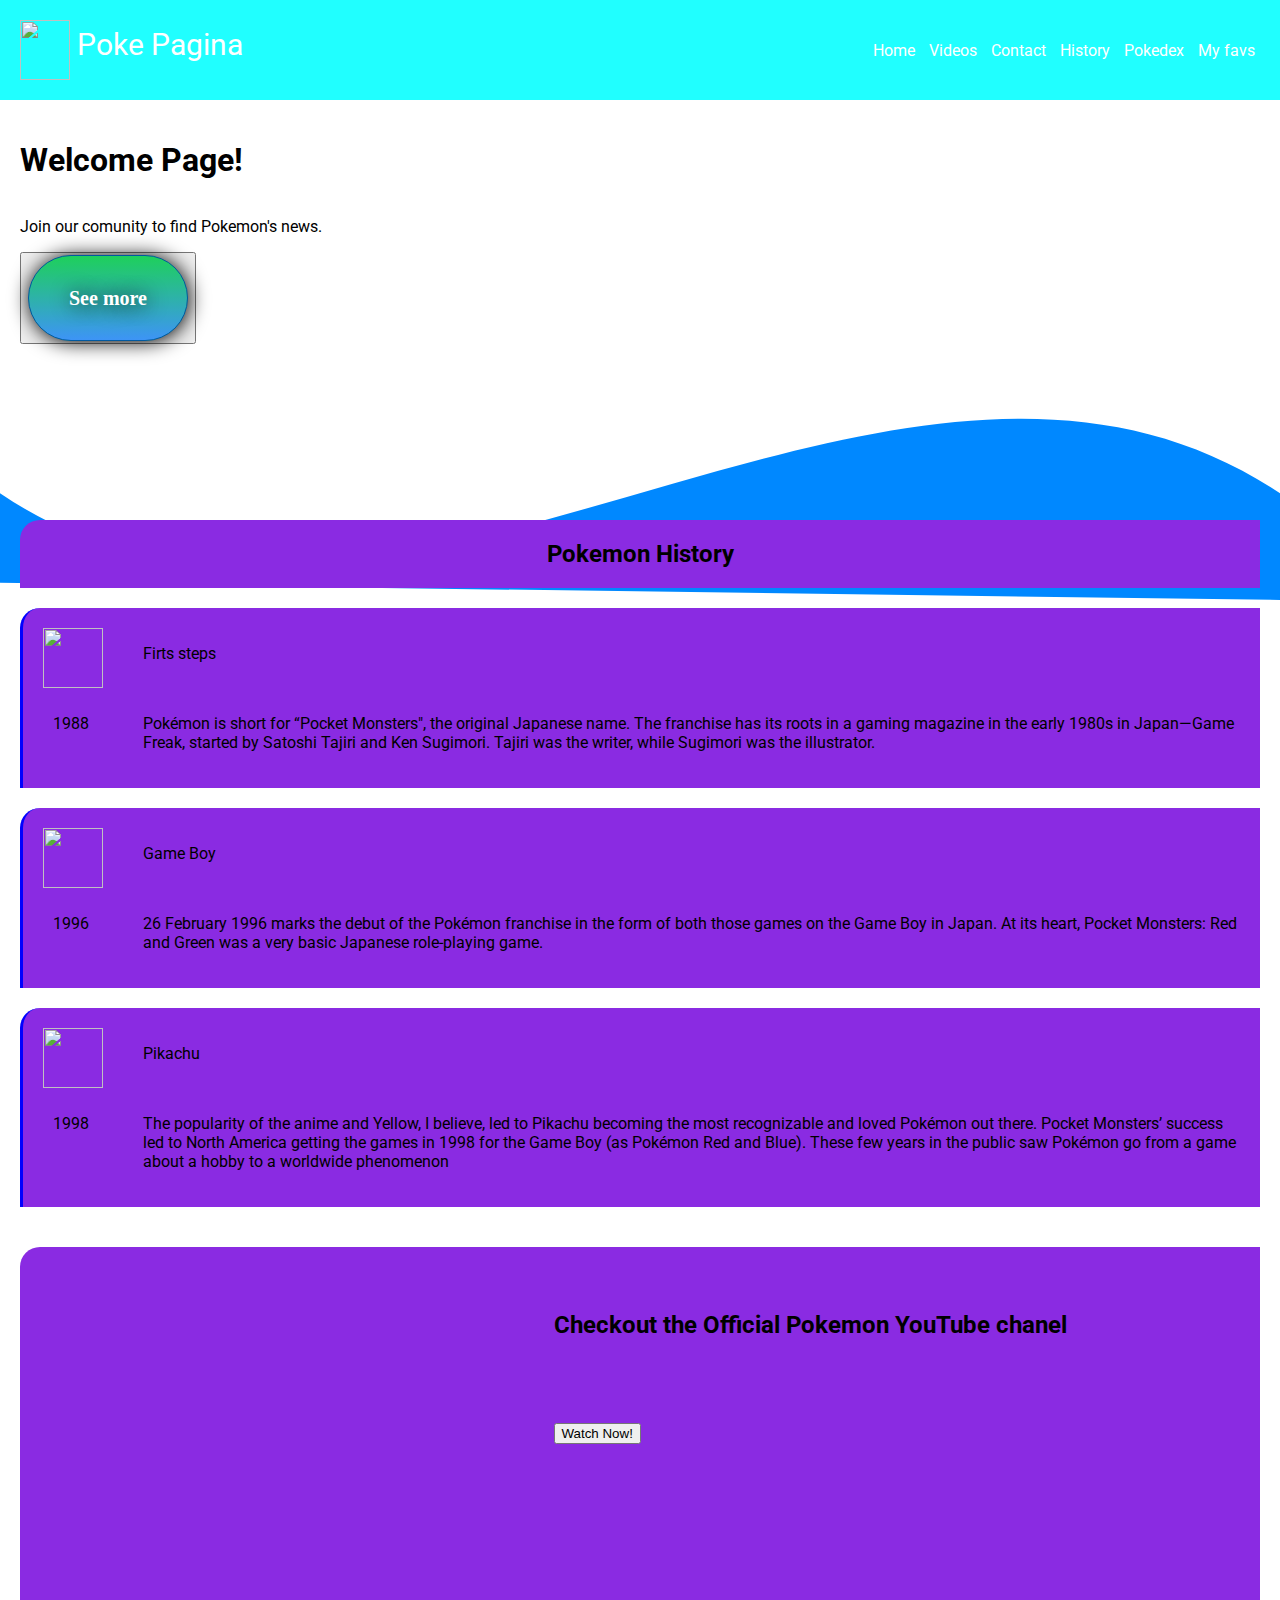
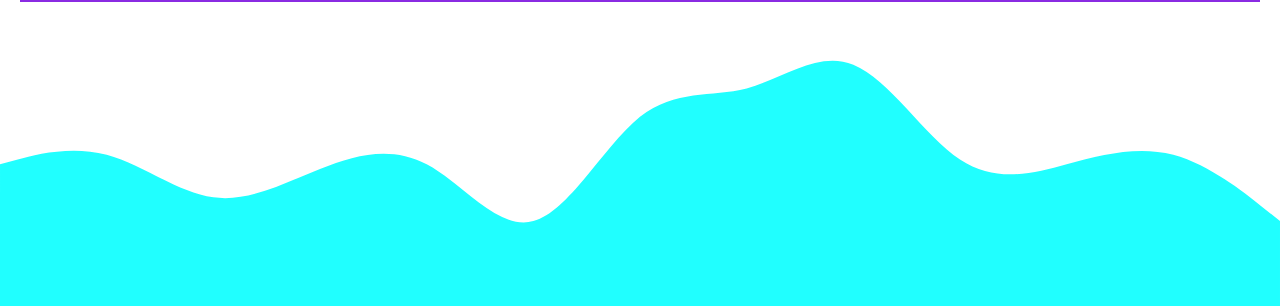
==== week1-2/home.html @ a4fbe918 "puesta linda" ====
<!DOCTYPE HTML>

<html>
  <head>
    <meta http-equiv="Content-Type" content="text/html; charset=UTF-8" />
    <title>Your Website</title>
    <link rel="stylesheet" href="styles/app.css" />
  </head>

  <body>
    <header>
      <div class="logo">
        <a href="home.html">
          <img src="https://image.flaticon.com/icons/svg/528/528101.svg" width="60" height="60">
        </a>
        <a href="home.html">Poke Pagina</a>
      </div> 
      <nav>
        <ul>
          <a href="home.html">Home </a>
          <a href="#Videos">Videos</a>
          <a href="#Contact">Contact </a>
          <a href="#History">History </a>	
          <a>Pokedex </a>
          <a>My favs </a>
        </ul>
      </nav>
    </header>

    <div class="contenedor">
      <section  class="portada">
        <div class="centrar">
          <h1 id="demotext">Welcome Page! </h1>  
          <p>Join our comunity to find Pokemon's news. </p>
          <div>
            <button>
              <a href="#" class="BUTTON_ZRT">See more</a></button>
            </div>
        </div>
        <div ><svg viewBox="0 0 500 150" preserveAspectRatio="none" style="height: 100%; width: 100%;"><path d="M0.00,49.98 C149.99,150.00 349.20,-49.98 500.00,49.98 L504.79,91.28 L-16.64,84.38 Z" style="stroke: none; fill: #08f;"></path></svg></div>
      </section>

      <section>
        <div class="bloque"><h2>Pokemon History</h2>
        </div>
          <div class="bloque" style="border-left-style: solid; border-color:blue;">
            <div class="centrar"><img class="logo" width="60";
              height="60" src="https://image.flaticon.com/icons/svg/528/528101.svg"><p style="padding: 10px;">1988</p></div>
            <div class="centrar">
              <p>Firts steps</p><br>
              <p>Pokémon is short for “Pocket Monsters", the original Japanese name.  The franchise has its roots in a gaming magazine in the early 1980s  in Japan—Game Freak, started by Satoshi Tajiri and Ken Sugimori.  Tajiri was the writer, while Sugimori was the illustrator.</p>
            </div>
        </div>
        <div class="bloque" style="border-left-style: solid; border-color: blue;">
          <div class="centrar"><img class="logo" width="60";
            height="60" src="https://image.flaticon.com/icons/svg/2590/2590160.svg" ><p style="padding: 10px;">1996 </p></div>
          <div class="centrar">
            <p>Game Boy</p><br>
            <p>26 February 1996 marks the debut of the Pokémon franchise in the form of both those games on the Game Boy in Japan. At its heart, Pocket Monsters: Red and Green was a very basic Japanese role-playing game.</p>
          </div>
        </div>
        <div class="bloque" style="border-left-style: solid; border-color: blue;">
          <div class="centrar"><img class="logo" width="60";
            height="60" src="https://image.flaticon.com/icons/svg/528/528098.svg"><p style="padding: 10px;">1998</p>
          </div>
          <div class="centrar" >
            <p>Pikachu</p><br>
            <p>The popularity of the anime and Yellow, I believe, led to Pikachu becoming the most recognizable and loved Pokémon out there. Pocket Monsters’ success led to North America getting the games in 1998 for the Game Boy (as Pokémon Red and Blue). These few years in the public saw Pokémon go from a game about a hobby to a worldwide phenomenon</p>
          </div>
        </div>

      </section>

      <section class="bloque">
        <div class="centrar">
          <iframe width="100%" height="315" src="https://www.youtube.com/embed/FTNelVcX2Fo" frameborder="0" allow="accelerometer; autoplay; encrypted-media; gyroscope; picture-in-picture" allowfullscreen></iframe> </div>
        <div>
          <div class="centrar" style="align-self: center;">
            <h2><p>Checkout the Official Pokemon YouTube chanel</P></h2>
          </div>
          <div  class="centrar">
            <button>Watch Now!</button>
          </div>
        </div>
      </section>

      <section class="contenedor">
        <svg xmlns="http://www.w3.org/2000/svg" viewBox="0 0 1440 320">
          <path fill="#20FFFF" fill-opacity="1" d="M0,160L20,154.7C40,149,80,139,120,149.3C160,160,200,192,240,197.3C280,203,320,181,360,165.3C400,149,440,139,480,160C520,181,560,235,600,224C640,213,680,139,720,106.7C760,75,800,85,840,74.7C880,64,920,32,960,48C1000,64,1040,128,1080,154.7C1120,181,1160,171,1200,160C1240,149,1280,139,1320,149.3C1360,160,1400,192,1420,208L1440,224L1440,320L1420,320C1400,320,1360,320,1320,320C1280,320,1240,320,1200,320C1160,320,1120,320,1080,320C1040,320,1000,320,960,320C920,320,880,320,840,320C800,320,760,320,720,320C680,320,640,320,600,320C560,320,520,320,480,320C440,320,400,320,360,320C320,320,280,320,240,320C200,320,160,320,120,320C80,320,40,320,20,320L0,320Z"></path>
        </svg>
      </section>
    </div>

  </body>

</html>
---- week1-2/styles/app.css ----
@import url('https://fonts.googleapis.com/css?family=Roboto:300,400,500,700&display=swap');



.bloque{
    background-color: blueviolet;
    display: flex;
    flex-direction: row;
    justify-content: center;
    align-items: stretch;
   border-top-left-radius: 20px;
   margin: 20px;
}
.centrar {

    padding: 20px;
    display: flex;
    flex-direction: column;
   
    align-items: flex-start;
    border-radius: 20px;

}


body {
    font-family: Roboto;
    margin: 0;
}



.tags {
    font-family: 'Ubuntu', sans-serif;
    padding: 10px 50px;
    color: white;
    background-color: #232732;
}
header {
	background:#20FFFF;
	
	/* width:100%;*/
	padding:20px;

	/* Flexbox */
	display: flex;
	justify-content:space-between;
	align-items:center;

	flex-direction:row;
	flex-wrap:wrap;
}
header nav a {
	

	color:#fff;
	text-align: center;
	text-decoration: none;
	
	margin: 5px;;

	/* Flexbox */
	flex-grow:1;
}
header .logo {
	color:#fff;
	font-size:30px;
}

header .logo img {
	width:50px;
	vertical-align: top;
}

header .logo a {
	color:#fff;
	text-decoration: none;
    line-height:50px;
}
.contenedor {

    display: -webkit-flex;
    display: -ms-flexbox;
    display: flex;

    flex-direction: column;

}
#demotext {
    text-shadow: 3px 2px 3px rgba(255,255,255,.2), 2px 2px 2px rgba(206,89,55,0);
    }
.portada{
    background-image: url(https://raw.githubusercontent.com/andres-aranda/agrofy-frontend-lab/master/week1-2/assets/fondo.png);
    background-size: cover;
    height: 400px; 
display: flex;
flex-direction: column;
justify-content: space-between;
}
.burbuja {
    color:#fff; 
	width:100%;
	padding:20px;

	/* Flexbox */
	display: flex;

	flex-direction:row;
	flex-wrap:wrap;
}
.BUTTON_ZRT {
    background: #1ED05B;
    background-image: -webkit-linear-gradient(top, #1ED05B, #3D94F6);
    background-image: -moz-linear-gradient(top, #1ED05B, #3D94F6);
    background-image: -ms-linear-gradient(top, #1ED05B, #3D94F6);
    background-image: -o-linear-gradient(top, #1ED05B, #3D94F6);
    background-image: linear-gradient(to bottom, #1ED05B, #3D94F6);
    -webkit-border-radius: 60px;
    -moz-border-radius: 60px;
    border-radius: 60px;
    height: auto;
    line-height: 4px;
    color: #FFFFFF;
    font-family: Open Sans;
    width: auto;
    font-size: 20px;
    font-weight: 600;
    padding: 40px;
    box-shadow: 1px 1px 20px 0px #000000;
    -webkit-box-shadow: 1px 1px 20px 0px #000000;
    -moz-box-shadow: 1px 1px 20px 0px #000000;
    text-shadow: 1px 1px 20px #000000;
    border: solid #0059A0 1px;
    text-decoration: none;
    display: inline-block;
    cursor: pointer;
    text-align: center;
 }
 
 .BUTTON_ZRT:hover {
    border: solid #337FED 1px;
    background: #1E62D0;
    background-image: -webkit-linear-gradient(top, #1E62D0, #3D94F6);
    background-image: -moz-linear-gradient(top, #1E62D0, #3D94F6);
    background-image: -ms-linear-gradient(top, #1E62D0, #3D94F6);
    background-image: -o-linear-gradient(top, #1E62D0, #3D94F6);
    background-image: linear-gradient(to bottom, #1E62D0, #3D94F6);
    -webkit-border-radius: 20px;
    -moz-border-radius: 20px;
    border-radius: 20px;
    text-decoration: none;
 }
 @media (max-width: 600px) {
    .bloque{
        flex-direction: column;  
    }
    iframe { height: 265px;}
  }
/* .iimg{border-radius:100px;margin-top:7px;}
.navega { background-color: darkgray;
    border-radius: 20px; 
    
    padding: 20;}
.orden {
        display: flex;
        
 }
    a{font-family: -apple-system, BlinkMacSystemFont, 'Segoe UI', Roboto, Oxygen, Ubuntu, Cantarell, 'Open Sans', 'Helvetica Neue', sans-serif;
        font-weight: bold;
        border-right-width: 0px;
        border-right-style: solid;
        margin-right: 20px;
        margin-left: 20px;

    
    border-radius: 20
    ;
}*/
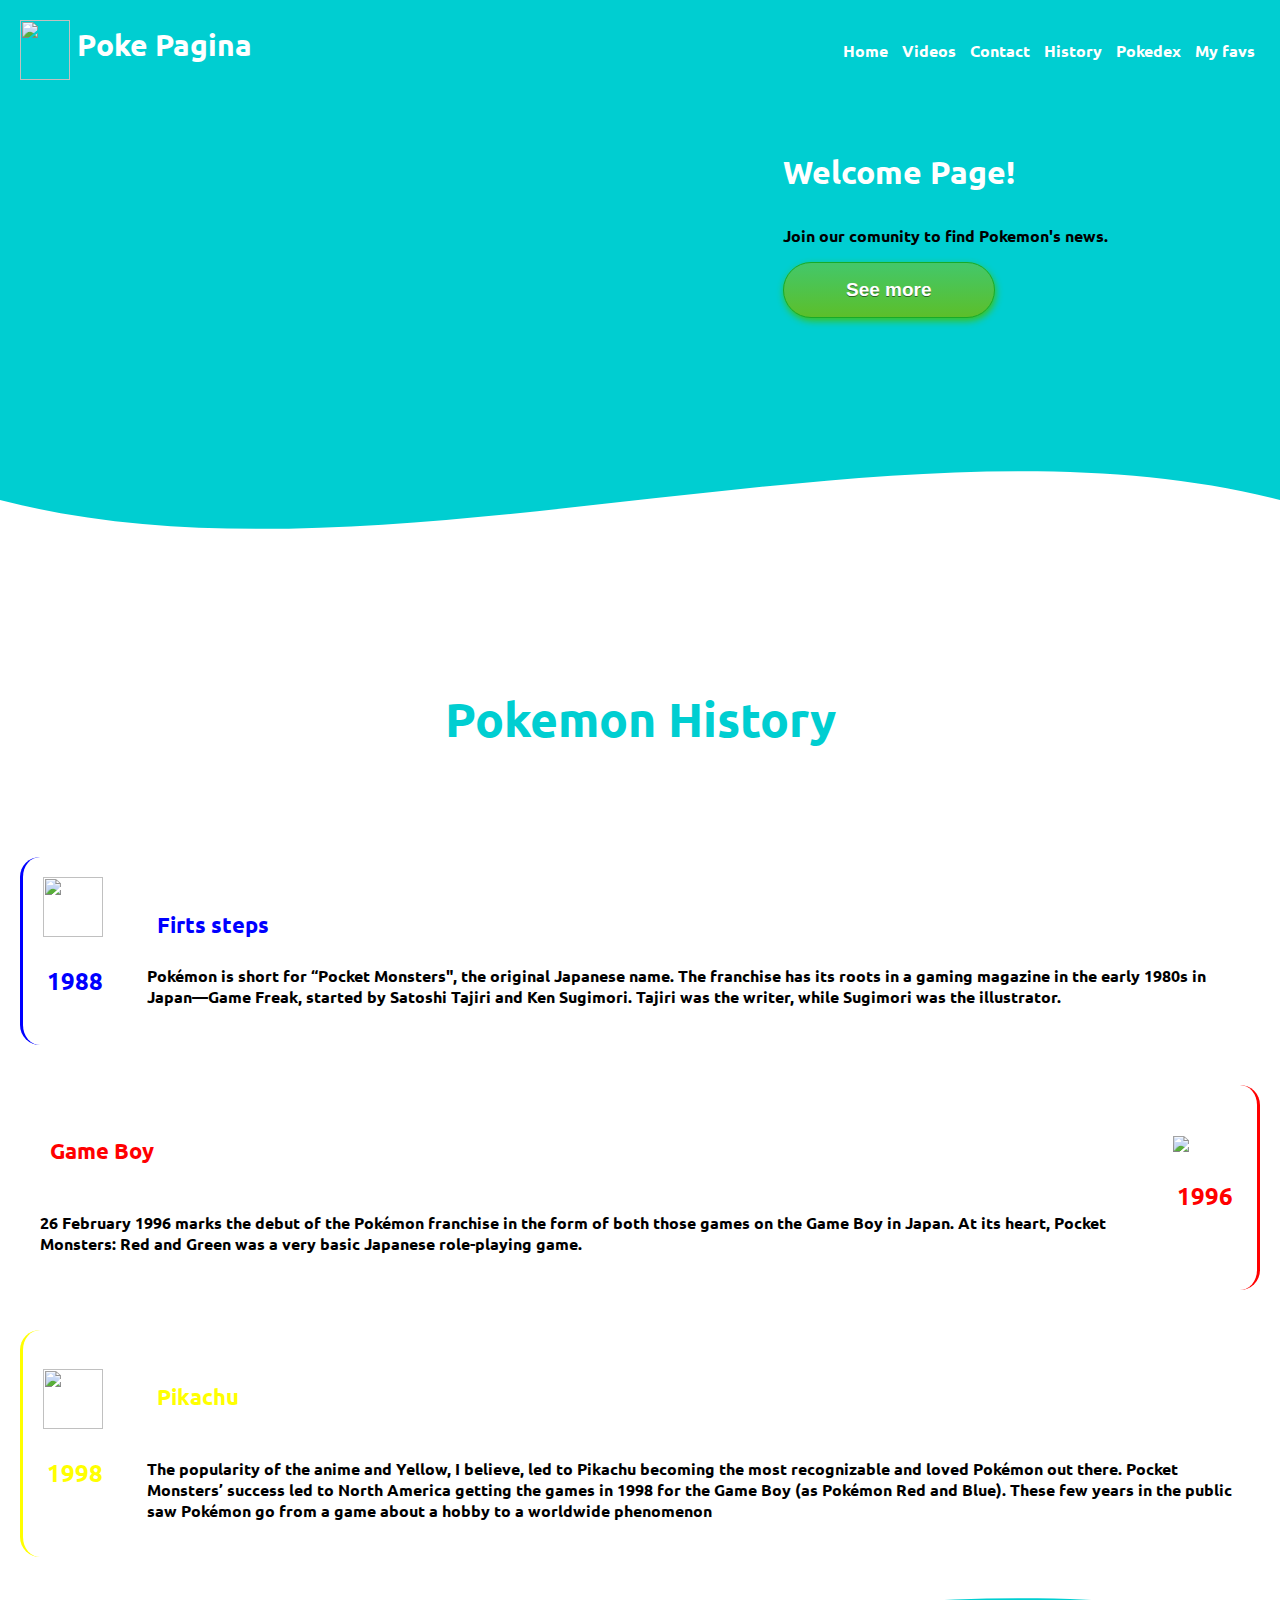
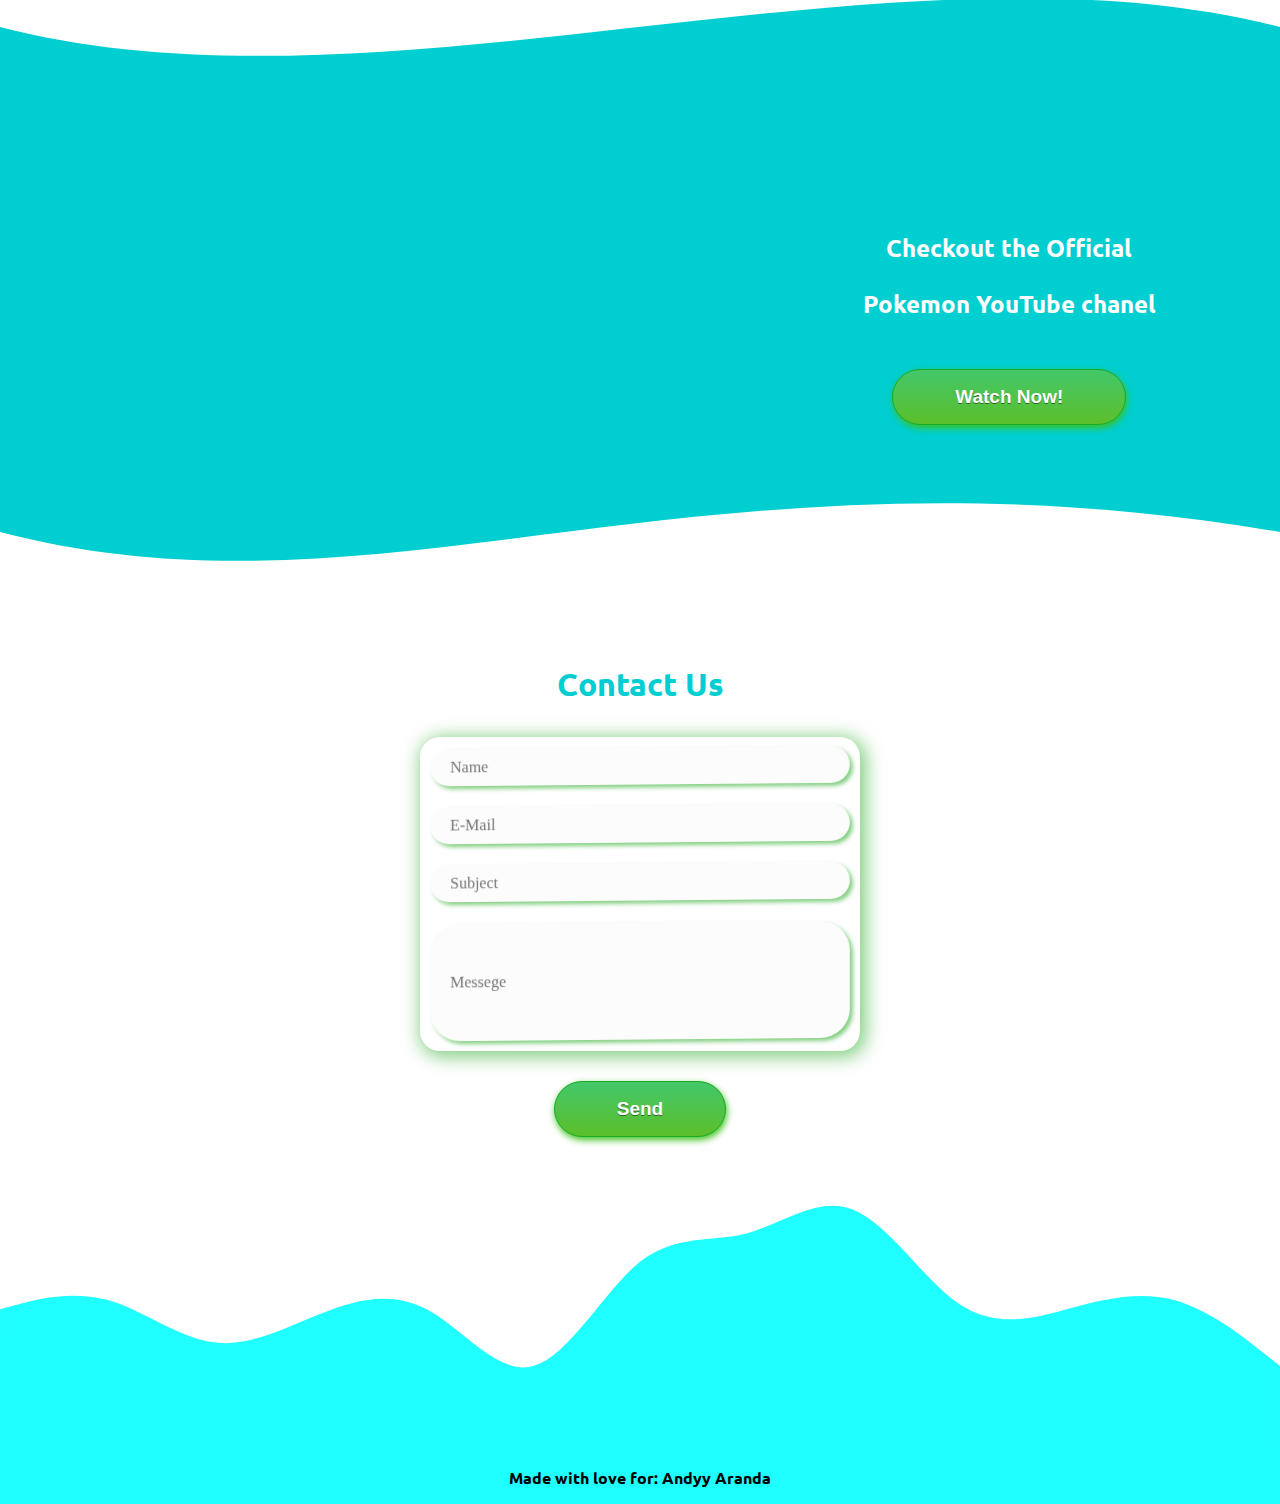
==== commit b218eca4: "ultimos ajustes" ====
--- a/week1-2/home.html
+++ b/week1-2/home.html
@@ -3,19 +3,20 @@
 <html>
   <head>
     <meta http-equiv="Content-Type" content="text/html; charset=UTF-8" />
-    <title>Your Website</title>
+    <title>Poke's Page</title>
     <link rel="stylesheet" href="styles/app.css" />
   </head>
 
   <body>
     <header>
+
       <div class="logo">
         <a href="home.html">
           <img src="https://image.flaticon.com/icons/svg/528/528101.svg" width="60" height="60">
         </a>
         <a href="home.html">Poke Pagina</a>
       </div> 
-      <nav>
+      <nav style="font-weight: bold;">
         <ul>
           <a href="home.html">Home </a>
           <a href="#Videos">Videos</a>
@@ -26,71 +27,116 @@
         </ul>
       </nav>
     </header>
+    <div style="background-color: darkturquoise;">
 
-    <div class="contenedor">
-      <section  class="portada">
-        <div class="centrar">
-          <h1 id="demotext">Welcome Page! </h1>  
-          <p>Join our comunity to find Pokemon's news. </p>
-          <div>
-            <button>
-              <a href="#" class="BUTTON_ZRT">See more</a></button>
+ <section  class="portada">
+        <div class="centrar" style="align-items: flex-end;width: 85%;">
+
+          <div style="align-content: center;justify-content: center;">
+            <h1> <p style="color: white;">Welcome Page!</p></h1>  
+            <p>Join our comunity to find Pokemon's news. </p>
+            <div>
+              <a href="#History" class="myButton">See more</a>
             </div>
+          </div>
+
         </div>
-        <div ><svg viewBox="0 0 500 150" preserveAspectRatio="none" style="height: 100%; width: 100%;"><path d="M0.00,49.98 C149.99,150.00 349.20,-49.98 500.00,49.98 L504.79,91.28 L-16.64,84.38 Z" style="stroke: none; fill: #08f;"></path></svg></div>
+
+        <div style="height: 150px; overflow: hidden;" ><svg viewBox="0 0 500 150" preserveAspectRatio="none" style="height: 100%; width: 100%;"><path d="M0.00,49.98 C149.99,150.00 349.20,-49.98 500.00,49.98 L500.00,150.00 L0.00,150.00 Z" style="stroke: none; fill: #ffffff;"></path></svg></div      
       </section>
+</div>
+   </section>
 
-      <section>
-        <div class="bloque"><h2>Pokemon History</h2>
+    <section class="contenedor">
+     
+        <div class="bloque"><h2><p id="History" style="font-weight: bolder;font-size: 200%;color: darkturquoise;;">Pokemon History</p> </h2>
+       
         </div>
           <div class="bloque" style="border-left-style: solid; border-color:blue;">
             <div class="centrar"><img class="logo" width="60";
-              height="60" src="https://image.flaticon.com/icons/svg/528/528101.svg"><p style="padding: 10px;">1988</p></div>
+              height="60" src="https://image.flaticon.com/icons/svg/528/528101.svg">
+              <p style="padding: 4px ; color: blue; font-weight: bolder; font-size: 150%;">1988</p></div>
             <div class="centrar">
-              <p>Firts steps</p><br>
+              <p style="padding: 10px ;color: blue; font-weight: bolder; font-size: 140% ; margin-bottom: 0px;" padding: 10px ; font-weight: bolder; font-size: 150%;>Firts steps</p>
               <p>Pokémon is short for “Pocket Monsters", the original Japanese name.  The franchise has its roots in a gaming magazine in the early 1980s  in Japan—Game Freak, started by Satoshi Tajiri and Ken Sugimori.  Tajiri was the writer, while Sugimori was the illustrator.</p>
             </div>
         </div>
-        <div class="bloque" style="border-left-style: solid; border-color: blue;">
-          <div class="centrar"><img class="logo" width="60";
-            height="60" src="https://image.flaticon.com/icons/svg/2590/2590160.svg" ><p style="padding: 10px;">1996 </p></div>
+
+        <div class="bloquee" style="border-right-style: solid ;border-right-color: red;">
+
           <div class="centrar">
-            <p>Game Boy</p><br>
+            <p style="padding: 10px ; color: red; font-weight: bolder; font-size: 140% ; margin-bottom: 0px;">Game Boy</p><br>
             <p>26 February 1996 marks the debut of the Pokémon franchise in the form of both those games on the Game Boy in Japan. At its heart, Pocket Monsters: Red and Green was a very basic Japanese role-playing game.</p>
           </div>
+
+          <div class="centrar">
+            <img class="logo" width="60";height="60" src="https://image.flaticon.com/icons/svg/2590/2590160.svg" >
+            <p style="padding: 4px ;color: red; font-weight: bolder; font-size: 150%;">1996 </p>
+          </div>
+          
         </div>
-        <div class="bloque" style="border-left-style: solid; border-color: blue;">
+
+        <div class="bloque" style="border-left-style: solid; border-color: yellow;">
+
           <div class="centrar"><img class="logo" width="60";
-            height="60" src="https://image.flaticon.com/icons/svg/528/528098.svg"><p style="padding: 10px;">1998</p>
+            height="60" src="https://image.flaticon.com/icons/svg/528/528098.svg">
+            <p style="padding: 4px ;color: yellow; font-weight: bolder; font-size: 150%;">1998</p>
           </div>
+
           <div class="centrar" >
-            <p>Pikachu</p><br>
+            <p style="padding: 10px ; color: yellow; font-weight: bolder; font-size: 140% ; margin-bottom: 0px;">Pikachu</p><br>
             <p>The popularity of the anime and Yellow, I believe, led to Pikachu becoming the most recognizable and loved Pokémon out there. Pocket Monsters’ success led to North America getting the games in 1998 for the Game Boy (as Pokémon Red and Blue). These few years in the public saw Pokémon go from a game about a hobby to a worldwide phenomenon</p>
           </div>
+
         </div>
 
       </section>
-
-      <section class="bloque">
-        <div class="centrar">
-          <iframe width="100%" height="315" src="https://www.youtube.com/embed/FTNelVcX2Fo" frameborder="0" allow="accelerometer; autoplay; encrypted-media; gyroscope; picture-in-picture" allowfullscreen></iframe> </div>
-        <div>
-          <div class="centrar" style="align-self: center;">
-            <h2><p>Checkout the Official Pokemon YouTube chanel</P></h2>
+<div>
+  <div style="height: 150px; overflow: hidden;" ><svg viewBox="0 0 500 150" preserveAspectRatio="none" style="height: 100%; width: 100%;"><path d="M0.00,49.98 C149.99,150.00 349.20,-49.98 500.00,49.98 L500.00,150.00 L0.00,150.00 Z" style="stroke: none; fill: darkturquoise;"></path></svg></div>
+      
+    <section id="Videos" class="bloque" style="border-radius:  0px ; margin: 0px; justify-content: space-around; background-color: darkturquoise; " >
+        <div class="centrar" style="margin-bottom: 0px;">
+          <iframe width="500px" height="315" src="https://www.youtube.com/embed/FTNelVcX2Fo" frameborder="0" allow="accelerometer; autoplay; encrypted-media; gyroscope; picture-in-picture" allowfullscreen></iframe> </div>
+        <div style="align-self: center;">
+          <div class="centrar" style="align-items: center;padding-bottom: 0px; margin-bottom: 0px;">
+            <h2 style="align-content: center; text-align: center;font-weight: bolder;color: white; padding: 5px; margin-bottom: 0px;"><p>Checkout the Official </p>
+              <p>Pokemon YouTube chanel</P></h2>
           </div>
-          <div  class="centrar">
-            <button>Watch Now!</button>
+          <div  class="centrar" style="align-items: center; margin-top: 0px;">
+            <a href="https://www.youtube.com/" class="myButton">Watch Now!</a>
           </div>
         </div>
       </section>
 
-      <section class="contenedor">
+      <div style="height: 150px; overflow: hidden;" ><svg viewBox="0 0 500 150" preserveAspectRatio="none" style="height: 100%; width: 100%;"><path d="M0.00,49.98 C149.99,150.00 271.49,-49.98 500.00,49.98 L500.00,0.00 L0.00,0.00 Z" style="stroke: none; fill: darkturquoise;"></path></svg></div>
+  </div>
+    
+    </div>
+<section class="contenedor" style="align-items: center;">
+  <P id="Contact" style="font-weight: bolder; font-size: 200%; color: darkturquoise;">Contact Us</P>
+  <div class="formulari">
+
+  
+  <form action="">  
+  <input class="entrada" type="text" name="apellidos" size="40" placeholder="Name"><br>
+  <input class="entrada"  type="text" name="apellidos" size="40" placeholder="E-Mail"><br>
+  <input class="entrada"  type="text" name="apellidos" size="40" placeholder="Subject"><br>
+  <input class="entrada"  style="height: 100px;" type="text" name="apellidos" size="40" placeholder="Messege"><br>
+  </form>
+</div>
+  <a style="margin: 30px;" href="#" class="myButton">Send</a>  
+  
+  
+</section>
+<section class="contenedor" style="margin: 0px;">
         <svg xmlns="http://www.w3.org/2000/svg" viewBox="0 0 1440 320">
           <path fill="#20FFFF" fill-opacity="1" d="M0,160L20,154.7C40,149,80,139,120,149.3C160,160,200,192,240,197.3C280,203,320,181,360,165.3C400,149,440,139,480,160C520,181,560,235,600,224C640,213,680,139,720,106.7C760,75,800,85,840,74.7C880,64,920,32,960,48C1000,64,1040,128,1080,154.7C1120,181,1160,171,1200,160C1240,149,1280,139,1320,149.3C1360,160,1400,192,1420,208L1440,224L1440,320L1420,320C1400,320,1360,320,1320,320C1280,320,1240,320,1200,320C1160,320,1120,320,1080,320C1040,320,1000,320,960,320C920,320,880,320,840,320C800,320,760,320,720,320C680,320,640,320,600,320C560,320,520,320,480,320C440,320,400,320,360,320C320,320,280,320,240,320C200,320,160,320,120,320C80,320,40,320,20,320L0,320Z"></path>
         </svg>
-      </section>
-    </div>
-
+        
+</section>
+<footer style="background-color: #20FFFF ;margin: 0px;display: flex; justify-content: center; ">
+  <p>Made with love for<p style="font-weight: bolder;">: Andyy Aranda</p></p>
+</footer>
   </body>
 
 </html>--- a/week1-2/styles/app.css
+++ b/week1-2/styles/app.css
@@ -1,33 +1,89 @@
-
-
-@import url('https://fonts.googleapis.com/css?family=Roboto:300,400,500,700&display=swap');
-
-
-
-.bloque{
-    background-color: blueviolet;
+@import url('https://fonts.googleapis.com/css?family=Ubuntu&display=swap');
+@import url('https://fonts.googleapis.com/css?family=Noto+Sans+KR:400,700,900&display=swap') ;
+
+
+  .entrada {
+    display: inline-block;
+    -webkit-box-sizing: content-box;
+    -moz-box-sizing: content-box;
+    box-sizing: content-box;
+    padding: 10px 20px;
+    border: none;
+    -webkit-border-radius: 30px;
+    border-radius: 30px;
+    font: normal 16px/normal "Times New Roman", Times, serif;
+    color: rgba(0,142,198,1);
+    -o-text-overflow: clip;
+    text-overflow: clip;
+    background: rgba(252,252,252,1);
+    -webkit-box-shadow: 3px 3px 4px 0 rgba(7,160,4,0.5) ;
+    box-shadow: 3px 3px 4px 0 rgba(7,160,4,0.5) ;
+    -webkit-transition: all 200ms cubic-bezier(0.42, 0, 0.58, 1);
+    -moz-transition: all 200ms cubic-bezier(0.42, 0, 0.58, 1);
+    -o-transition: all 200ms cubic-bezier(0.42, 0, 0.58, 1);
+    transition: all 200ms cubic-bezier(0.42, 0, 0.58, 1);
+    -webkit-transform: rotateX(-12.60507149287811deg) rotateY(2.291831180523293deg)   ;
+    transform: rotateX(-12.60507149287811deg) rotateY(2.291831180523293deg)   ;
+    margin: 10px;
+  }
+.formulari {
+    display: flex;
+    -webkit-box-sizing: content-box;
+    -moz-box-sizing: content-box;
+    box-sizing: content-box;
+    border: none;
+    -webkit-border-radius: 20px;
+    border-radius: 20px;
+    font: normal 16px/1 "Times New Roman", Times, serif;
+    color: rgba(255,255,255,1);
+    text-align: center;
+    -o-text-overflow: ellipsis;
+    text-overflow: ellipsis;
+    -webkit-box-shadow: 3px 3px 18px 3px rgba(7,160,4,0.5) ;
+    box-shadow: 3px 3px 18px 3px rgba(7,160,4,0.5) ;
+  }
+
+  .bloque{
     display: flex;
     flex-direction: row;
     justify-content: center;
-    align-items: stretch;
-   border-top-left-radius: 20px;
+    align-items: center;
+   border-radius:  20px;
    margin: 20px;
 }
+.bloquee{
+    display: flex;
+    flex-direction: row;
+    justify-content: center;
+    align-items: center;
+   border-radius:  20px;
+   margin: 20px;
+}
 .centrar {
 
     padding: 20px;
     display: flex;
     flex-direction: column;
-   
+    
     align-items: flex-start;
     border-radius: 20px;
 
 }
-
+.centrarr {
+
+    padding: 20px;
+    display: flex;
+    flex-direction: column;
+    background-image: url(https://image.freepik.com/vector-gratis/fondo-poligonal-transparente-colorido-abstracto_1055-5149.jpg);
+    align-items: flex-start;
+    border-radius: 20px;
+
+}
 
 body {
-    font-family: Roboto;
+    font-family: Ubuntu;
     margin: 0;
+    font-weight: bold;
 }
 
 
@@ -39,12 +95,10 @@
     background-color: #232732;
 }
 header {
-	background:#20FFFF;
+	background: darkturquoise;;
 	
 	/* width:100%;*/
 	padding:20px;
-
-	/* Flexbox */
 	display: flex;
 	justify-content:space-between;
 	align-items:center;
@@ -84,7 +138,7 @@
     display: -webkit-flex;
     display: -ms-flexbox;
     display: flex;
-
+justify-content: center;
     flex-direction: column;
 
 }
@@ -92,9 +146,10 @@
     text-shadow: 3px 2px 3px rgba(255,255,255,.2), 2px 2px 2px rgba(206,89,55,0);
     }
 .portada{
-    background-image: url(https://raw.githubusercontent.com/andres-aranda/agrofy-frontend-lab/master/week1-2/assets/fondo.png);
-    background-size: cover;
-    height: 400px; 
+    background-image: url(https://github.com/andres-aranda/agrofy-frontend-lab/blob/master/week1-2/assets/charmANDER.png?raw=true);
+    background-size: 700px;
+    background-repeat: no-repeat;
+    height: 500px;
 display: flex;
 flex-direction: column;
 justify-content: space-between;
@@ -110,71 +165,45 @@
 	flex-direction:row;
 	flex-wrap:wrap;
 }
-.BUTTON_ZRT {
-    background: #1ED05B;
-    background-image: -webkit-linear-gradient(top, #1ED05B, #3D94F6);
-    background-image: -moz-linear-gradient(top, #1ED05B, #3D94F6);
-    background-image: -ms-linear-gradient(top, #1ED05B, #3D94F6);
-    background-image: -o-linear-gradient(top, #1ED05B, #3D94F6);
-    background-image: linear-gradient(to bottom, #1ED05B, #3D94F6);
-    -webkit-border-radius: 60px;
-    -moz-border-radius: 60px;
-    border-radius: 60px;
-    height: auto;
-    line-height: 4px;
-    color: #FFFFFF;
-    font-family: Open Sans;
-    width: auto;
-    font-size: 20px;
-    font-weight: 600;
-    padding: 40px;
-    box-shadow: 1px 1px 20px 0px #000000;
-    -webkit-box-shadow: 1px 1px 20px 0px #000000;
-    -moz-box-shadow: 1px 1px 20px 0px #000000;
-    text-shadow: 1px 1px 20px #000000;
-    border: solid #0059A0 1px;
-    text-decoration: none;
-    display: inline-block;
-    cursor: pointer;
-    text-align: center;
- }
- 
- .BUTTON_ZRT:hover {
-    border: solid #337FED 1px;
-    background: #1E62D0;
-    background-image: -webkit-linear-gradient(top, #1E62D0, #3D94F6);
-    background-image: -moz-linear-gradient(top, #1E62D0, #3D94F6);
-    background-image: -ms-linear-gradient(top, #1E62D0, #3D94F6);
-    background-image: -o-linear-gradient(top, #1E62D0, #3D94F6);
-    background-image: linear-gradient(to bottom, #1E62D0, #3D94F6);
-    -webkit-border-radius: 20px;
-    -moz-border-radius: 20px;
-    border-radius: 20px;
-    text-decoration: none;
- }
- @media (max-width: 600px) {
+
+ @media (max-width: 720px) {
     .bloque{
         flex-direction: column;  
     }
-    iframe { height: 265px;}
+    .bloquee{
+        flex-direction: column-reverse;
+    }
+    iframe{
+        width: 400px;
+        height: 250px;
+    }
+
   }
-/* .iimg{border-radius:100px;margin-top:7px;}
-.navega { background-color: darkgray;
-    border-radius: 20px; 
-    
-    padding: 20;}
-.orden {
-        display: flex;
-        
- }
-    a{font-family: -apple-system, BlinkMacSystemFont, 'Segoe UI', Roboto, Oxygen, Ubuntu, Cantarell, 'Open Sans', 'Helvetica Neue', sans-serif;
-        font-weight: bold;
-        border-right-width: 0px;
-        border-right-style: solid;
-        margin-right: 20px;
-        margin-left: 20px;
-
-    
-    border-radius: 20
-    ;
-}*/+  .myButton {
+	box-shadow: 1px 3px 7px 0px #3dc21b;
+	background:linear-gradient(to bottom, #44c767 5%, #5cbf2a 100%);
+	background-color:#44c767;
+	border-radius:28px;
+	border:1px solid #18ab29;
+	display:inline-block;
+	cursor:pointer;
+	color:#ffffff;
+	font-family:Arial;
+	font-size:19px;
+	padding:16px 62px;
+	text-decoration:none;
+	text-shadow:0px 1px 0px #2f6627;
+}
+.myButton:hover {
+	background:linear-gradient(to bottom, #5cbf2a 5%, #44c767 100%);
+	background-color:#5cbf2a;
+}
+.myButton:active {
+	position:relative;
+	top:1px;
+}
+
+
+  
+
+     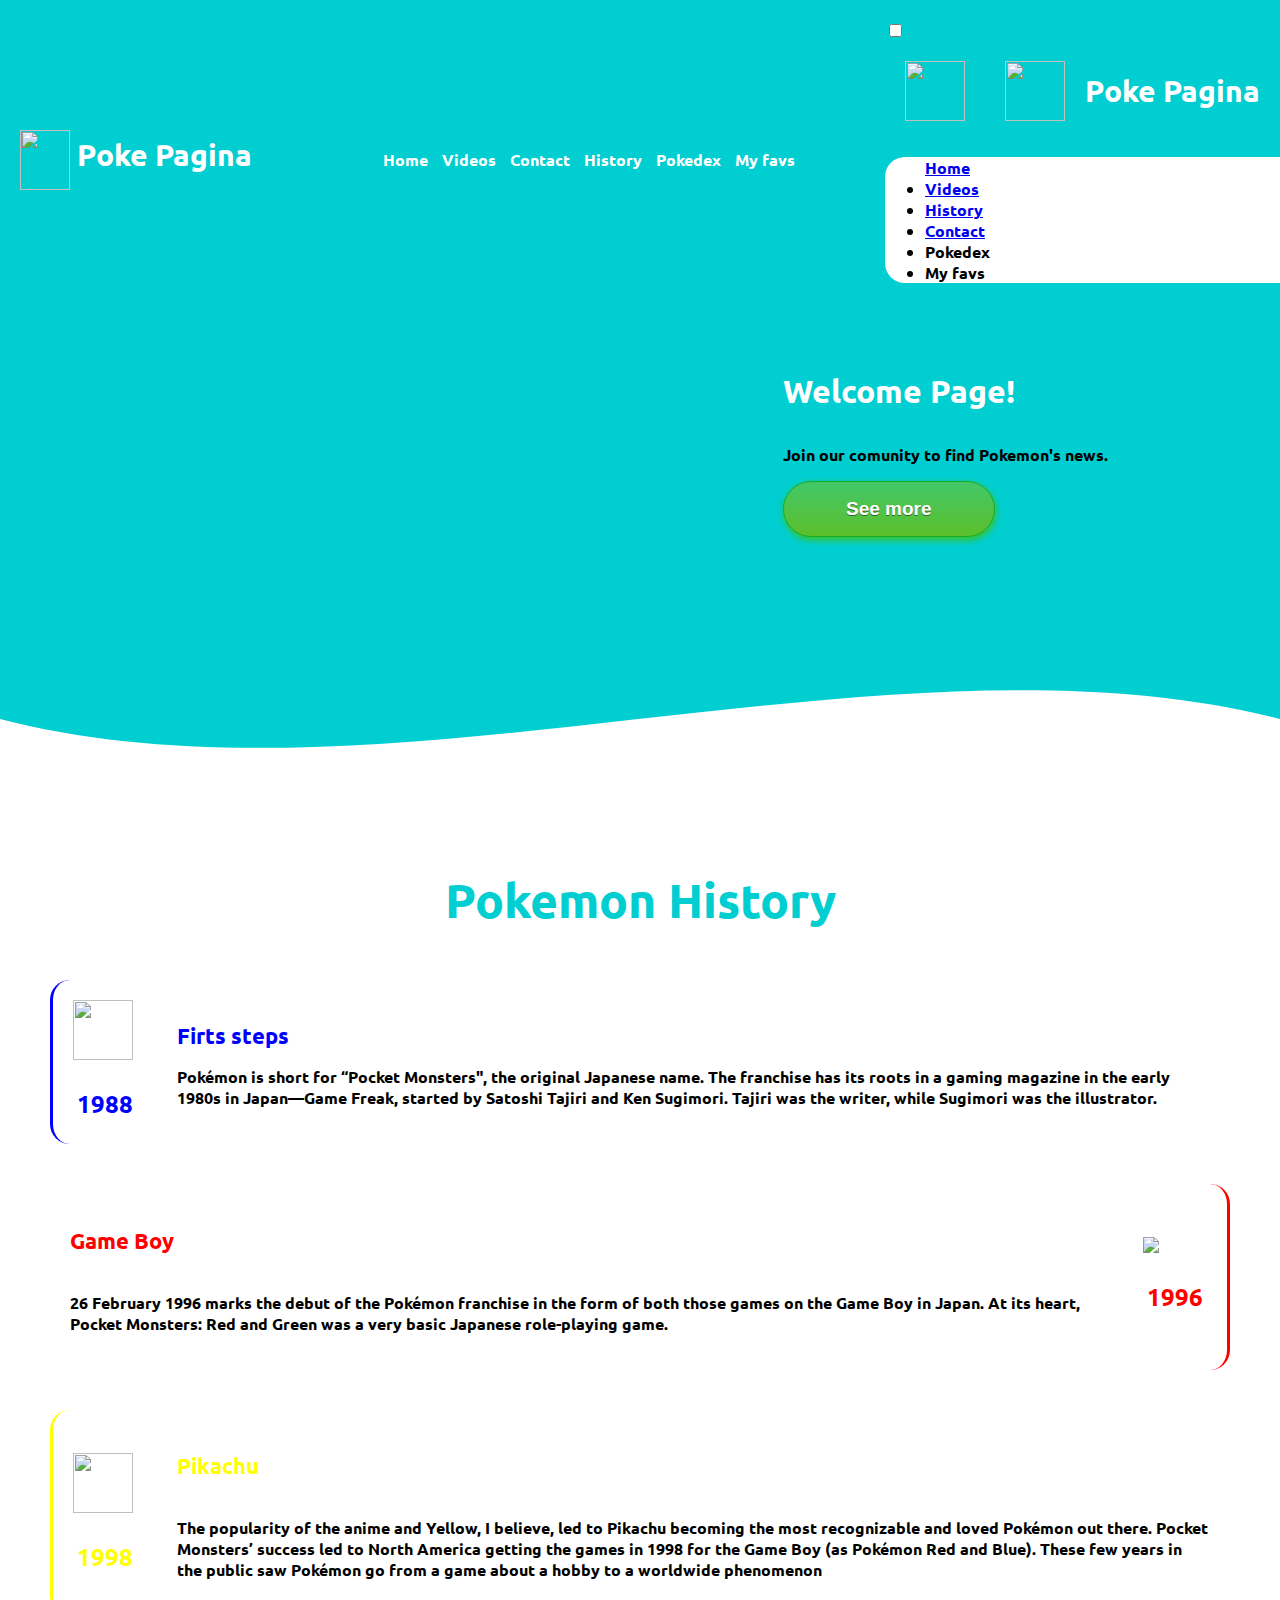
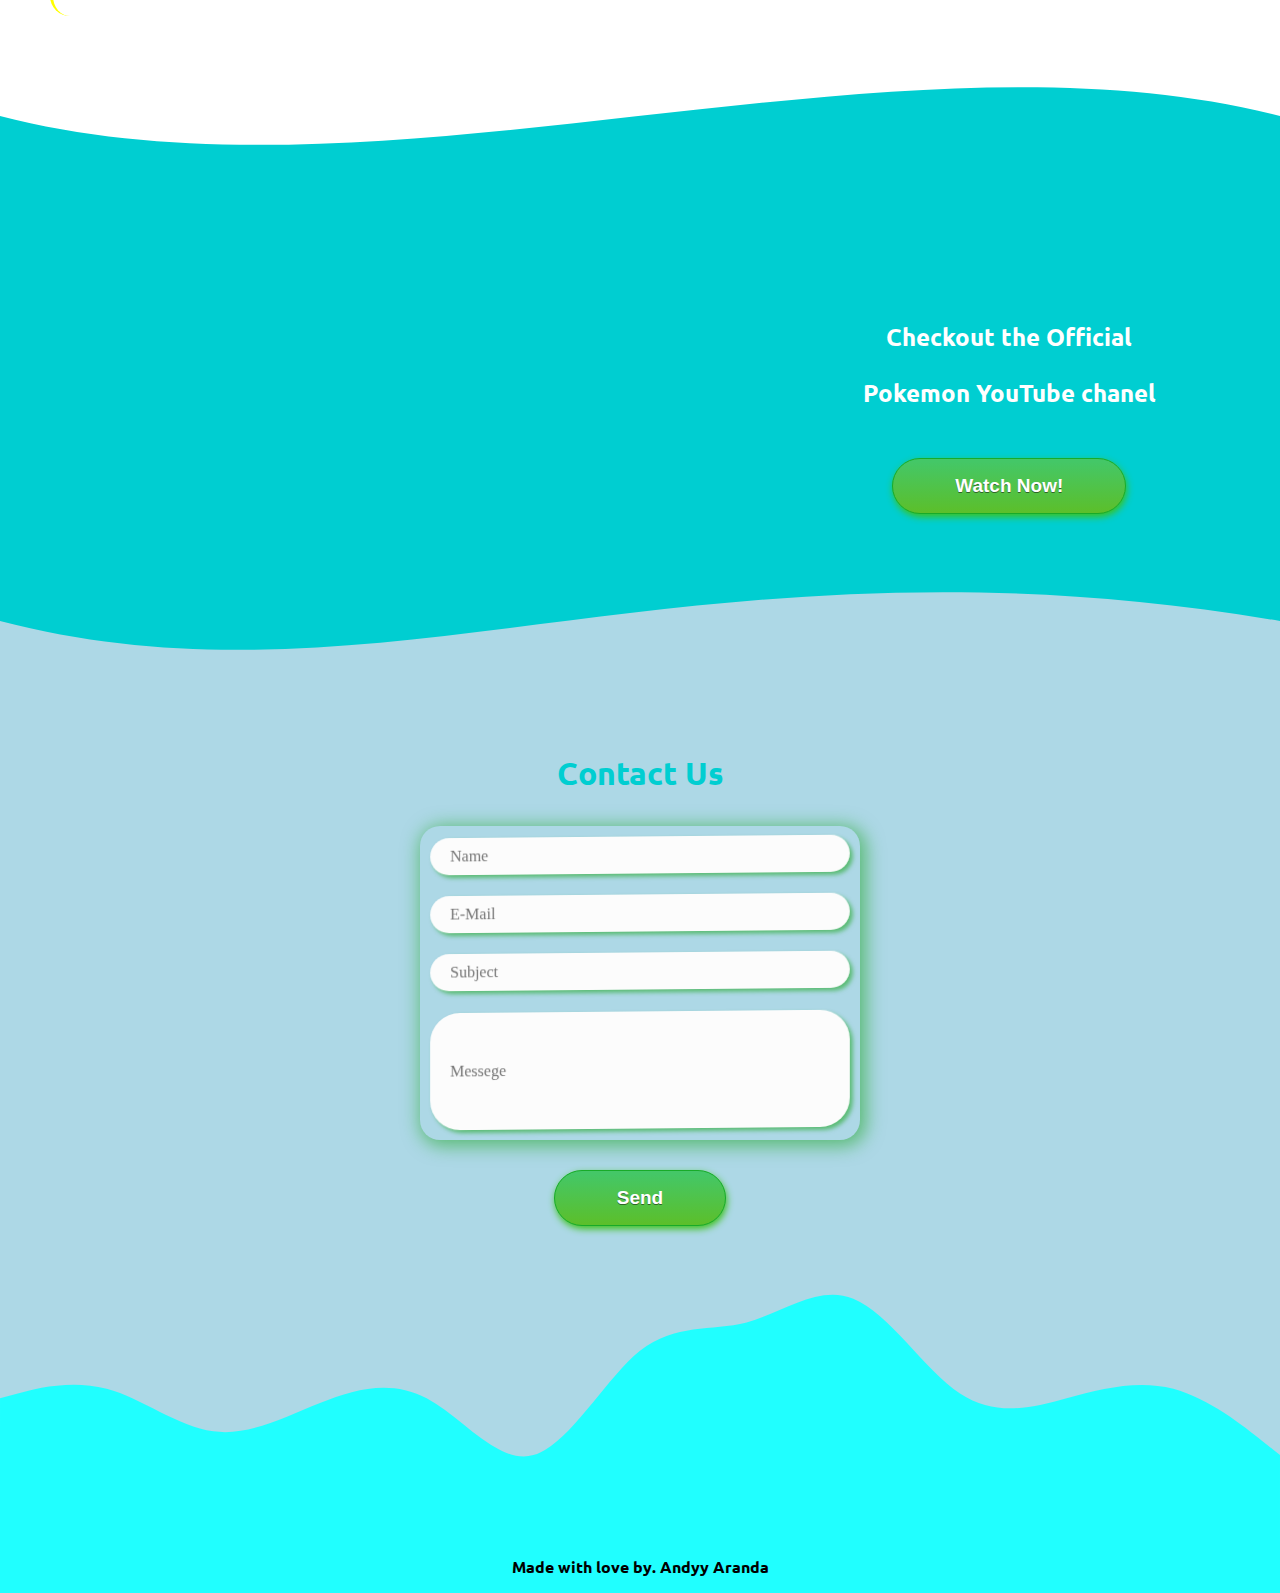
==== commit 23387173: "Add files via upload" ====
--- a/week1-2/home.html
+++ b/week1-2/home.html
@@ -10,12 +10,16 @@
   <body>
     <header>
 
+      <div class="desk">
       <div class="logo">
         <a href="home.html">
           <img src="https://image.flaticon.com/icons/svg/528/528101.svg" width="60" height="60">
         </a>
         <a href="home.html">Poke Pagina</a>
       </div> 
+      </div>
+
+      <div class="desk">
       <nav style="font-weight: bold;">
         <ul>
           <a href="home.html">Home </a>
@@ -26,8 +30,31 @@
           <a>My favs </a>
         </ul>
       </nav>
+    </div>
+
+    <div class="mobilee">  
+      <input class="trigger-input" id="menu" type="checkbox">
+        <div class="trigger-wrapper">
+          <div style="display:flex; flex-direction: column;">
+          <label for="menu" style="display: flex; align-items: center;">
+            <img class="closeed" src="https://image.flaticon.com/icons/svg/528/528101.svg" width="60" height="60" alt="" style="margin: 20px;">
+            <img class="opeen" src="https://i.ya-webdesign.com/images/open-pokeball-png-8.png" width="60" height="60" alt="" style="margin: 20px;">
+            <p style="color:#fff;font-size:30px;">Poke Pagina</p>
+          </label>
+      
+          <ul class="menu-list" style="background-color: white; width: 100%;align-content: center;border-radius: 20px;">
+            <li style="display: flex;" class="menu-list__item"><a href="home.html">Home </a></li>
+            <li class="menu-list__item"><a href="#Videos">Videos</a></li>  
+            <li class="menu-list__item"><a href="#History">History </a>	</li> 
+            <li class="menu-list__item"><a href="#Contact">Contact </a></li>
+            <li class="menu-list__item"><a>Pokedex </a></li>
+            <li class="menu-list__item"><a>My favs </a></li>
+          </ul></div>
+        </div>
+    </div>
     </header>
     <div style="background-color: darkturquoise;">
+      
 
  <section  class="portada">
         <div class="centrar" style="align-items: flex-end;width: 85%;">
@@ -47,17 +74,17 @@
 </div>
    </section>
 
-    <section class="contenedor">
+    <section class="contenedor" style="padding: 30px;">
      
-        <div class="bloque"><h2><p id="History" style="font-weight: bolder;font-size: 200%;color: darkturquoise;;">Pokemon History</p> </h2>
+        <div class="bloque" style="margin: 0px; margin-bottom: 10px;background-color: white;"><h2><p id="History" style="font-weight: bolder; margin: 0px; font-size: 200%;color: darkturquoise;;">Pokemon History</p> </h2>
        
         </div>
           <div class="bloque" style="border-left-style: solid; border-color:blue;">
             <div class="centrar"><img class="logo" width="60";
               height="60" src="https://image.flaticon.com/icons/svg/528/528101.svg">
-              <p style="padding: 4px ; color: blue; font-weight: bolder; font-size: 150%;">1988</p></div>
+              <p style="padding: 4px ; color: blue; font-weight: bolder; font-size: 150%;margin-bottom: 0px;">1988</p></div>
             <div class="centrar">
-              <p style="padding: 10px ;color: blue; font-weight: bolder; font-size: 140% ; margin-bottom: 0px;" padding: 10px ; font-weight: bolder; font-size: 150%;>Firts steps</p>
+              <p style="color: blue; font-weight: bolder; font-size: 140% ; margin-bottom: 0px;" padding: 10px ; font-weight: bolder; font-size: 150%;>Firts steps</p>
               <p>Pokémon is short for “Pocket Monsters", the original Japanese name.  The franchise has its roots in a gaming magazine in the early 1980s  in Japan—Game Freak, started by Satoshi Tajiri and Ken Sugimori.  Tajiri was the writer, while Sugimori was the illustrator.</p>
             </div>
         </div>
@@ -65,26 +92,26 @@
         <div class="bloquee" style="border-right-style: solid ;border-right-color: red;">
 
           <div class="centrar">
-            <p style="padding: 10px ; color: red; font-weight: bolder; font-size: 140% ; margin-bottom: 0px;">Game Boy</p><br>
+            <p style=" color: red; font-weight: bolder; font-size: 140% ; margin-bottom: 0px;">Game Boy</p><br>
             <p>26 February 1996 marks the debut of the Pokémon franchise in the form of both those games on the Game Boy in Japan. At its heart, Pocket Monsters: Red and Green was a very basic Japanese role-playing game.</p>
           </div>
 
           <div class="centrar">
             <img class="logo" width="60";height="60" src="https://image.flaticon.com/icons/svg/2590/2590160.svg" >
-            <p style="padding: 4px ;color: red; font-weight: bolder; font-size: 150%;">1996 </p>
+            <p style="padding: 4px ;color: red; font-weight: bolder;margin-bottom: 0px; font-size: 150%;">1996 </p>
           </div>
           
         </div>
 
         <div class="bloque" style="border-left-style: solid; border-color: yellow;">
 
-          <div class="centrar"><img class="logo" width="60";
+          <div class="centrar" ><img class="logo" width="60";
             height="60" src="https://image.flaticon.com/icons/svg/528/528098.svg">
-            <p style="padding: 4px ;color: yellow; font-weight: bolder; font-size: 150%;">1998</p>
+            <p style="padding: 4px ; padding-bottom: 0px;margin-bottom: 0px; color: yellow; font-weight: bolder; font-size: 150%;">1998</p>
           </div>
 
           <div class="centrar" >
-            <p style="padding: 10px ; color: yellow; font-weight: bolder; font-size: 140% ; margin-bottom: 0px;">Pikachu</p><br>
+            <p style=" color: yellow; font-weight: bolder; font-size: 140% ; margin-bottom: 0px;">Pikachu</p><br>
             <p>The popularity of the anime and Yellow, I believe, led to Pikachu becoming the most recognizable and loved Pokémon out there. Pocket Monsters’ success led to North America getting the games in 1998 for the Game Boy (as Pokémon Red and Blue). These few years in the public saw Pokémon go from a game about a hobby to a worldwide phenomenon</p>
           </div>
 
@@ -108,19 +135,19 @@
         </div>
       </section>
 
-      <div style="height: 150px; overflow: hidden;" ><svg viewBox="0 0 500 150" preserveAspectRatio="none" style="height: 100%; width: 100%;"><path d="M0.00,49.98 C149.99,150.00 271.49,-49.98 500.00,49.98 L500.00,0.00 L0.00,0.00 Z" style="stroke: none; fill: darkturquoise;"></path></svg></div>
+      <div style="height: 150px; overflow: hidden ;background-color: lightblue;" ><svg viewBox="0 0 500 150" preserveAspectRatio="none" style="height: 100%; width: 100%;"><path d="M0.00,49.98 C149.99,150.00 271.49,-49.98 500.00,49.98 L500.00,0.00 L0.00,0.00 Z" style="stroke: none; fill: darkturquoise;"></path></svg></div>
   </div>
     
     </div>
-<section class="contenedor" style="align-items: center;">
+<section class="contenedor" style="align-items: center; background-color: lightblue;">
   <P id="Contact" style="font-weight: bolder; font-size: 200%; color: darkturquoise;">Contact Us</P>
   <div class="formulari">
 
   
   <form action="">  
-  <input class="entrada" type="text" name="apellidos" size="40" placeholder="Name"><br>
-  <input class="entrada"  type="text" name="apellidos" size="40" placeholder="E-Mail"><br>
-  <input class="entrada"  type="text" name="apellidos" size="40" placeholder="Subject"><br>
+  <input class="entrada" type="text" name="name" size="40" placeholder="Name"><br>
+  <input class="entrada"  type="email" name="email" size="40" placeholder="E-Mail"><br>
+  <input class="entrada"  type="text" name="Subject" size="40" placeholder="Subject"><br>
   <input class="entrada"  style="height: 100px;" type="text" name="apellidos" size="40" placeholder="Messege"><br>
   </form>
 </div>
@@ -128,14 +155,14 @@
   
   
 </section>
-<section class="contenedor" style="margin: 0px;">
+<section class="contenedor" style="margin: 0px;background-color: lightblue;">
         <svg xmlns="http://www.w3.org/2000/svg" viewBox="0 0 1440 320">
           <path fill="#20FFFF" fill-opacity="1" d="M0,160L20,154.7C40,149,80,139,120,149.3C160,160,200,192,240,197.3C280,203,320,181,360,165.3C400,149,440,139,480,160C520,181,560,235,600,224C640,213,680,139,720,106.7C760,75,800,85,840,74.7C880,64,920,32,960,48C1000,64,1040,128,1080,154.7C1120,181,1160,171,1200,160C1240,149,1280,139,1320,149.3C1360,160,1400,192,1420,208L1440,224L1440,320L1420,320C1400,320,1360,320,1320,320C1280,320,1240,320,1200,320C1160,320,1120,320,1080,320C1040,320,1000,320,960,320C920,320,880,320,840,320C800,320,760,320,720,320C680,320,640,320,600,320C560,320,520,320,480,320C440,320,400,320,360,320C320,320,280,320,240,320C200,320,160,320,120,320C80,320,40,320,20,320L0,320Z"></path>
         </svg>
         
 </section>
 <footer style="background-color: #20FFFF ;margin: 0px;display: flex; justify-content: center; ">
-  <p>Made with love for<p style="font-weight: bolder;">: Andyy Aranda</p></p>
+  <p>Made with love by <p style="font-weight: bolder;">. Andyy Aranda</p></p>
 </footer>
   </body>
 
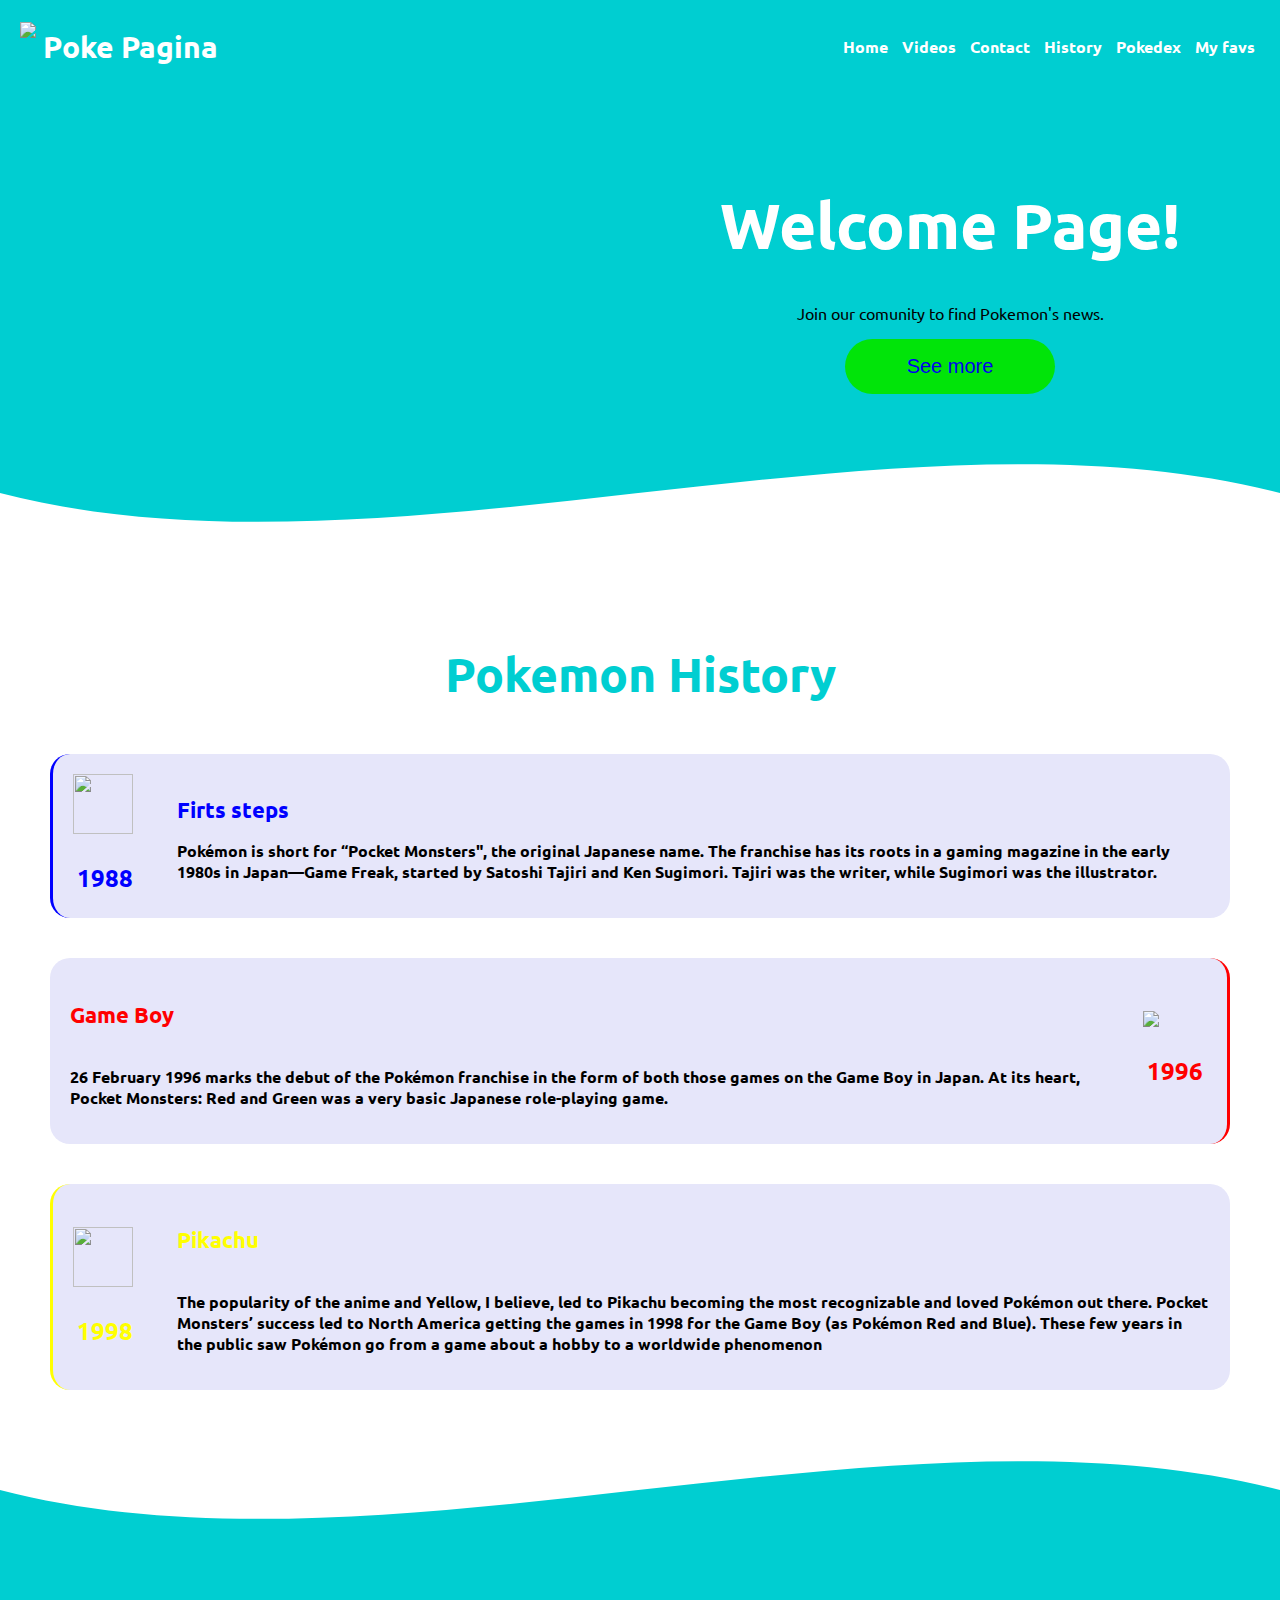
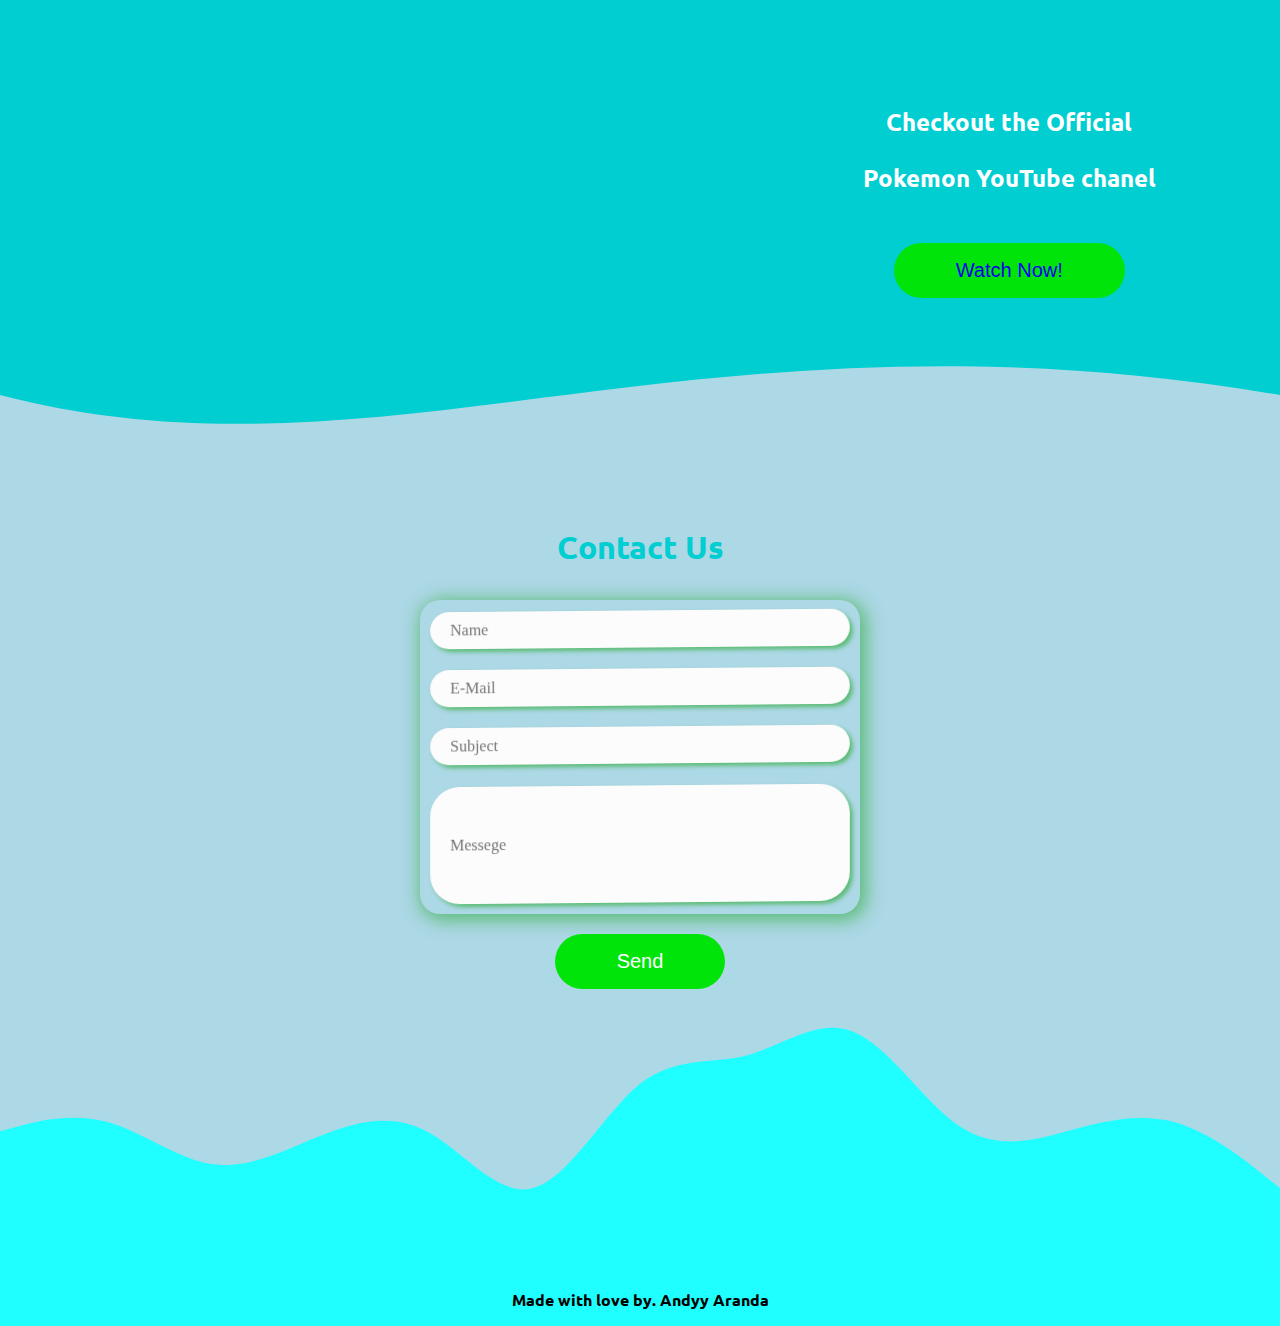
==== commit 38b72275: "limpieza de codigo css y arreglos el hmtl" ====
--- a/week1-2/home.html
+++ b/week1-2/home.html
@@ -1,169 +1,210 @@
 <!DOCTYPE HTML>
 
 <html>
-  <head>
-    <meta http-equiv="Content-Type" content="text/html; charset=UTF-8" />
-    <title>Poke's Page</title>
-    <link rel="stylesheet" href="styles/app.css" />
-  </head>
-
-  <body>
-    <header>
-
-      <div class="desk">
+
+<head>
+  <meta http-equiv="Content-Type" content="text/html; charset=UTF-8" />
+  <title>Poke's Page</title>
+  <link rel="stylesheet" href="styles/app.css" />
+</head>
+
+<body>
+  <header class="header" id=myHeader>
+
+    <div class="desk">
       <div class="logo">
         <a href="home.html">
-          <img src="https://image.flaticon.com/icons/svg/528/528101.svg" width="60" height="60">
+          <img src="https://image.flaticon.com/icons/svg/528/528101.svg" >
         </a>
         <a href="home.html">Poke Pagina</a>
-      </div> 
-      </div>
-
-      <div class="desk">
+      </div>
+    </div>
+
+    <div class="desk">
       <nav style="font-weight: bold;">
         <ul>
           <a href="home.html">Home </a>
           <a href="#Videos">Videos</a>
           <a href="#Contact">Contact </a>
-          <a href="#History">History </a>	
+          <a href="#History">History </a>
           <a>Pokedex </a>
           <a>My favs </a>
         </ul>
       </nav>
     </div>
 
-    <div class="mobilee">  
+    <div class="mobilee">
       <input class="trigger-input" id="menu" type="checkbox">
-        <div class="trigger-wrapper">
-          <div style="display:flex; flex-direction: column;">
+      <div class="trigger-wrapper" style="width: 800px;">
+        <div >
           <label for="menu" style="display: flex; align-items: center;">
-            <img class="closeed" src="https://image.flaticon.com/icons/svg/528/528101.svg" width="60" height="60" alt="" style="margin: 20px;">
-            <img class="opeen" src="https://i.ya-webdesign.com/images/open-pokeball-png-8.png" width="60" height="60" alt="" style="margin: 20px;">
+            <img class="closeed" src="https://image.flaticon.com/icons/svg/528/528101.svg" width="60" height="60" alt=""
+              style="margin: 20px;">
+            <img class="opeen" src="https://i.ya-webdesign.com/images/open-pokeball-png-8.png" width="60" height="60"
+              alt="" style="margin: 20px;">
             <p style="color:#fff;font-size:30px;">Poke Pagina</p>
           </label>
-      
-          <ul class="menu-list" style="background-color: white; width: 100%;align-content: center;border-radius: 20px;">
+
+          <ul class="menu-list" >
             <li style="display: flex;" class="menu-list__item"><a href="home.html">Home </a></li>
-            <li class="menu-list__item"><a href="#Videos">Videos</a></li>  
-            <li class="menu-list__item"><a href="#History">History </a>	</li> 
+            <li class="menu-list__item"><a href="#Videos">Videos</a></li>
+            <li class="menu-list__item"><a href="#History">History </a> </li>
             <li class="menu-list__item"><a href="#Contact">Contact </a></li>
             <li class="menu-list__item"><a>Pokedex </a></li>
             <li class="menu-list__item"><a>My favs </a></li>
-          </ul></div>
-        </div>
-    </div>
-    </header>
-    <div style="background-color: darkturquoise;">
-      
-
- <section  class="portada">
-        <div class="centrar" style="align-items: flex-end;width: 85%;">
-
-          <div style="align-content: center;justify-content: center;">
-            <h1> <p style="color: white;">Welcome Page!</p></h1>  
-            <p>Join our comunity to find Pokemon's news. </p>
-            <div>
-              <a href="#History" class="myButton">See more</a>
-            </div>
+          </ul>
+        </div>
+      </div>
+    </div>
+  </header>
+  <div style="background-color: darkturquoise;">
+
+
+    <section class="portada">
+      <div style="align-self: flex-end;margin-right: 100px;margin-top: 70px;">
+        <div style="display: flex; flex-direction: column;align-items: center;">
+          <h1>
+            <p style="color: white; margin: 0px;font-size: 200%;">Welcome Page!</p>
+          </h1>
+          <p style="font-weight: lighter;">Join our comunity to find Pokemon's news. </p>
+          <div>
+            <button type="button" class="btn"><a href="#History" style="text-decoration: none;">See more</a></button>
           </div>
-
-        </div>
-
-        <div style="height: 150px; overflow: hidden;" ><svg viewBox="0 0 500 150" preserveAspectRatio="none" style="height: 100%; width: 100%;"><path d="M0.00,49.98 C149.99,150.00 349.20,-49.98 500.00,49.98 L500.00,150.00 L0.00,150.00 Z" style="stroke: none; fill: #ffffff;"></path></svg></div      
-      </section>
-</div>
-   </section>
-
-    <section class="contenedor" style="padding: 30px;">
-     
-        <div class="bloque" style="margin: 0px; margin-bottom: 10px;background-color: white;"><h2><p id="History" style="font-weight: bolder; margin: 0px; font-size: 200%;color: darkturquoise;;">Pokemon History</p> </h2>
-       
-        </div>
-          <div class="bloque" style="border-left-style: solid; border-color:blue;">
-            <div class="centrar"><img class="logo" width="60";
-              height="60" src="https://image.flaticon.com/icons/svg/528/528101.svg">
-              <p style="padding: 4px ; color: blue; font-weight: bolder; font-size: 150%;margin-bottom: 0px;">1988</p></div>
-            <div class="centrar">
-              <p style="color: blue; font-weight: bolder; font-size: 140% ; margin-bottom: 0px;" padding: 10px ; font-weight: bolder; font-size: 150%;>Firts steps</p>
-              <p>Pokémon is short for “Pocket Monsters", the original Japanese name.  The franchise has its roots in a gaming magazine in the early 1980s  in Japan—Game Freak, started by Satoshi Tajiri and Ken Sugimori.  Tajiri was the writer, while Sugimori was the illustrator.</p>
-            </div>
-        </div>
-
-        <div class="bloquee" style="border-right-style: solid ;border-right-color: red;">
-
-          <div class="centrar">
-            <p style=" color: red; font-weight: bolder; font-size: 140% ; margin-bottom: 0px;">Game Boy</p><br>
-            <p>26 February 1996 marks the debut of the Pokémon franchise in the form of both those games on the Game Boy in Japan. At its heart, Pocket Monsters: Red and Green was a very basic Japanese role-playing game.</p>
-          </div>
-
-          <div class="centrar">
-            <img class="logo" width="60";height="60" src="https://image.flaticon.com/icons/svg/2590/2590160.svg" >
-            <p style="padding: 4px ;color: red; font-weight: bolder;margin-bottom: 0px; font-size: 150%;">1996 </p>
-          </div>
-          
-        </div>
-
-        <div class="bloque" style="border-left-style: solid; border-color: yellow;">
-
-          <div class="centrar" ><img class="logo" width="60";
-            height="60" src="https://image.flaticon.com/icons/svg/528/528098.svg">
-            <p style="padding: 4px ; padding-bottom: 0px;margin-bottom: 0px; color: yellow; font-weight: bolder; font-size: 150%;">1998</p>
-          </div>
-
-          <div class="centrar" >
-            <p style=" color: yellow; font-weight: bolder; font-size: 140% ; margin-bottom: 0px;">Pikachu</p><br>
-            <p>The popularity of the anime and Yellow, I believe, led to Pikachu becoming the most recognizable and loved Pokémon out there. Pocket Monsters’ success led to North America getting the games in 1998 for the Game Boy (as Pokémon Red and Blue). These few years in the public saw Pokémon go from a game about a hobby to a worldwide phenomenon</p>
-          </div>
-
-        </div>
-
-      </section>
-<div>
-  <div style="height: 150px; overflow: hidden;" ><svg viewBox="0 0 500 150" preserveAspectRatio="none" style="height: 100%; width: 100%;"><path d="M0.00,49.98 C149.99,150.00 349.20,-49.98 500.00,49.98 L500.00,150.00 L0.00,150.00 Z" style="stroke: none; fill: darkturquoise;"></path></svg></div>
-      
-    <section id="Videos" class="bloque" style="border-radius:  0px ; margin: 0px; justify-content: space-around; background-color: darkturquoise; " >
-        <div class="centrar" style="margin-bottom: 0px;">
-          <iframe width="500px" height="315" src="https://www.youtube.com/embed/FTNelVcX2Fo" frameborder="0" allow="accelerometer; autoplay; encrypted-media; gyroscope; picture-in-picture" allowfullscreen></iframe> </div>
-        <div style="align-self: center;">
-          <div class="centrar" style="align-items: center;padding-bottom: 0px; margin-bottom: 0px;">
-            <h2 style="align-content: center; text-align: center;font-weight: bolder;color: white; padding: 5px; margin-bottom: 0px;"><p>Checkout the Official </p>
-              <p>Pokemon YouTube chanel</P></h2>
-          </div>
-          <div  class="centrar" style="align-items: center; margin-top: 0px;">
-            <a href="https://www.youtube.com/" class="myButton">Watch Now!</a>
-          </div>
-        </div>
-      </section>
-
-      <div style="height: 150px; overflow: hidden ;background-color: lightblue;" ><svg viewBox="0 0 500 150" preserveAspectRatio="none" style="height: 100%; width: 100%;"><path d="M0.00,49.98 C149.99,150.00 271.49,-49.98 500.00,49.98 L500.00,0.00 L0.00,0.00 Z" style="stroke: none; fill: darkturquoise;"></path></svg></div>
+        </div>
+      </div>
+
+      <div style="height: 150px; overflow: hidden;"><svg viewBox="0 0 500 150" preserveAspectRatio="none"
+          style="height: 100%; width: 100%;">
+          <path d="M0.00,49.98 C149.99,150.00 349.20,-49.98 500.00,49.98 L500.00,150.00 L0.00,150.00 Z"
+            style="stroke: none; fill: #ffffff;"></path>
+        </svg>
+      </div>
   </div>
-    
-    </div>
-<section class="contenedor" style="align-items: center; background-color: lightblue;">
-  <P id="Contact" style="font-weight: bolder; font-size: 200%; color: darkturquoise;">Contact Us</P>
-  <div class="formulari">
-
-  
-  <form action="">  
-  <input class="entrada" type="text" name="name" size="40" placeholder="Name"><br>
-  <input class="entrada"  type="email" name="email" size="40" placeholder="E-Mail"><br>
-  <input class="entrada"  type="text" name="Subject" size="40" placeholder="Subject"><br>
-  <input class="entrada"  style="height: 100px;" type="text" name="apellidos" size="40" placeholder="Messege"><br>
-  </form>
-</div>
-  <a style="margin: 30px;" href="#" class="myButton">Send</a>  
-  
-  
-</section>
-<section class="contenedor" style="margin: 0px;background-color: lightblue;">
-        <svg xmlns="http://www.w3.org/2000/svg" viewBox="0 0 1440 320">
-          <path fill="#20FFFF" fill-opacity="1" d="M0,160L20,154.7C40,149,80,139,120,149.3C160,160,200,192,240,197.3C280,203,320,181,360,165.3C400,149,440,139,480,160C520,181,560,235,600,224C640,213,680,139,720,106.7C760,75,800,85,840,74.7C880,64,920,32,960,48C1000,64,1040,128,1080,154.7C1120,181,1160,171,1200,160C1240,149,1280,139,1320,149.3C1360,160,1400,192,1420,208L1440,224L1440,320L1420,320C1400,320,1360,320,1320,320C1280,320,1240,320,1200,320C1160,320,1120,320,1080,320C1040,320,1000,320,960,320C920,320,880,320,840,320C800,320,760,320,720,320C680,320,640,320,600,320C560,320,520,320,480,320C440,320,400,320,360,320C320,320,280,320,240,320C200,320,160,320,120,320C80,320,40,320,20,320L0,320Z"></path>
-        </svg>
-        
-</section>
-<footer style="background-color: #20FFFF ;margin: 0px;display: flex; justify-content: center; ">
-  <p>Made with love by <p style="font-weight: bolder;">. Andyy Aranda</p></p>
-</footer>
-  </body>
-
+  </section>
+
+  <section class="contenedor" style="padding: 30px;">
+
+    <div class="bloque" style="margin: 0px; margin-bottom: 10px;background-color: white;">
+      <h2>
+        <p id="History" style="font-weight: bolder; margin: 0px; font-size: 200%;color: darkturquoise;;">Pokemon History
+        </p>
+      </h2>
+
+    </div>
+    <div class="bloque" style="border-left-style: solid; border-color:blue;">
+      <div class="centrar"><img width="60" ; height="60"
+          src="https://image.flaticon.com/icons/svg/528/528101.svg">
+        <p style="padding: 4px ; color: blue; font-weight: bolder; font-size: 150%;margin-bottom: 0px;">1988</p>
+      </div>
+      <div class="centrar">
+        <p style="color: blue; font-weight: bolder; font-size: 140% ; margin-bottom: 0px;" padding: 10px ; font-weight:
+          bolder; font-size: 150%;>Firts steps</p>
+        <p>Pokémon is short for “Pocket Monsters", the original Japanese name. The franchise has its roots in a gaming
+          magazine in the early 1980s in Japan—Game Freak, started by Satoshi Tajiri and Ken Sugimori. Tajiri was the
+          writer, while Sugimori was the illustrator.</p>
+      </div>
+    </div>
+
+    <div class="bloque" style="border-right-style: solid ;border-right-color: red;">
+
+      <div class="centrar">
+        <p style=" color: red; font-weight: bolder; font-size: 140% ; margin-bottom: 0px;">Game Boy</p><br>
+        <p>26 February 1996 marks the debut of the Pokémon franchise in the form of both those games on the Game Boy in
+          Japan. At its heart, Pocket Monsters: Red and Green was a very basic Japanese role-playing game.</p>
+      </div>
+
+      <div class="centrar">
+        <img class="logo" width="60" ;height="60" src="https://image.flaticon.com/icons/svg/2590/2590160.svg">
+        <p style="padding: 4px ;color: red; font-weight: bolder;margin-bottom: 0px; font-size: 150%;">1996 </p>
+      </div>
+
+    </div>
+
+    <div class="bloque" style="border-left-style: solid; border-color: yellow;">
+
+      <div class="centrar"><img class="logo" width="60" ; height="60"
+          src="https://image.flaticon.com/icons/svg/528/528098.svg">
+        <p
+          style="padding: 4px ; padding-bottom: 0px;margin-bottom: 0px; color: yellow; font-weight: bolder; font-size: 150%;">
+          1998</p>
+      </div>
+
+      <div class="centrar">
+        <p style=" color: yellow; font-weight: bolder; font-size: 140% ; margin-bottom: 0px;">Pikachu</p><br>
+        <p>The popularity of the anime and Yellow, I believe, led to Pikachu becoming the most recognizable and loved
+          Pokémon out there. Pocket Monsters’ success led to North America getting the games in 1998 for the Game Boy
+          (as Pokémon Red and Blue). These few years in the public saw Pokémon go from a game about a hobby to a
+          worldwide phenomenon</p>
+      </div>
+
+    </div>
+
+  </section>
+
+  <div>
+    <div style="height: 150px; overflow: hidden;"><svg viewBox="0 0 500 150" preserveAspectRatio="none"
+        style="height: 100%; width: 100%;">
+        <path d="M0.00,49.98 C149.99,150.00 349.20,-49.98 500.00,49.98 L500.00,150.00 L0.00,150.00 Z"
+          style="stroke: none; fill: darkturquoise;"></path>
+      </svg></div>
+
+    <section id="Videos" class="bloque_video">
+      <div class="centrar" style="margin-bottom: 0px;">
+        <iframe width="500px" height="315" src="https://www.youtube.com/embed/FTNelVcX2Fo" frameborder="0"
+          allow="accelerometer; autoplay; encrypted-media; gyroscope; picture-in-picture" allowfullscreen></iframe>
+      </div>
+      <div style="align-self: center;">
+        <div class="centrar" >
+          <h2
+            style="align-content: center; text-align: center;font-weight: bolder;color: white; padding: 5px; margin-bottom: 0px;">
+            <p>Checkout the Official </p>
+            <p>Pokemon YouTube chanel</P>
+          </h2>
+        </div>
+        <div class="centrar" style="align-items: center;padding: 0px;">
+          <button type="button" class="btn"><a href="https://www.youtube.com/" style="text-decoration: none;">Watch Now!</a></button>
+        </div>
+      </div>
+    </section>
+
+    <div style="height: 150px; overflow: hidden ;background-color: lightblue;"><svg viewBox="0 0 500 150"
+        preserveAspectRatio="none" style="height: 100%; width: 100%;">
+        <path d="M0.00,49.98 C149.99,150.00 271.49,-49.98 500.00,49.98 L500.00,0.00 L0.00,0.00 Z"
+          style="stroke: none; fill: darkturquoise;"></path>
+      </svg></div>
+  </div>
+
+  </div>
+  <section class="contenedor" style="align-items: center; background-color: lightblue;">
+    <P id="Contact" style="font-weight: bolder; font-size: 200%; color: darkturquoise;">Contact Us</P>
+    <div class="formulari">
+
+
+      <form action="">
+        <input class="entrada" type="text" name="name" size="40" placeholder="Name"><br>
+        <input class="entrada" type="email" name="email" size="40" placeholder="E-Mail"><br>
+        <input class="entrada" type="text" name="Subject" size="40" placeholder="Subject"><br>
+        <input class="entrada" style="height: 100px;" type="text" name="apellidos" size="40" placeholder="Messege"><br>
+      </form>
+    </div>
+    <button style="margin-top: 20px;" type="button" class="btn">Send</button> 
+
+
+  </section>
+  <section class="contenedor" style="margin: 0px;background-color: lightblue;">
+    <svg xmlns="http://www.w3.org/2000/svg" viewBox="0 0 1440 320">
+      <path fill="#20FFFF" fill-opacity="1"
+        d="M0,160L20,154.7C40,149,80,139,120,149.3C160,160,200,192,240,197.3C280,203,320,181,360,165.3C400,149,440,139,480,160C520,181,560,235,600,224C640,213,680,139,720,106.7C760,75,800,85,840,74.7C880,64,920,32,960,48C1000,64,1040,128,1080,154.7C1120,181,1160,171,1200,160C1240,149,1280,139,1320,149.3C1360,160,1400,192,1420,208L1440,224L1440,320L1420,320C1400,320,1360,320,1320,320C1280,320,1240,320,1200,320C1160,320,1120,320,1080,320C1040,320,1000,320,960,320C920,320,880,320,840,320C800,320,760,320,720,320C680,320,640,320,600,320C560,320,520,320,480,320C440,320,400,320,360,320C320,320,280,320,240,320C200,320,160,320,120,320C80,320,40,320,20,320L0,320Z">
+      </path>
+    </svg>
+
+  </section>
+  <footer style="background-color: #20FFFF ;margin: 0px;display: flex; justify-content: center; ">
+    <p>Made with love by <p style="font-weight: bolder;">. Andyy Aranda</p>
+    </p>
+  </footer>
+</body>
+<script src="src/app.js">
+
+</script>
 </html>--- a/week1-2/styles/app.css
+++ b/week1-2/styles/app.css
@@ -1,8 +1,155 @@
 @import url('https://fonts.googleapis.com/css?family=Ubuntu&display=swap');
 @import url('https://fonts.googleapis.com/css?family=Noto+Sans+KR:400,700,900&display=swap') ;
 
-
-  .entrada {
+header {
+	background: darkturquoise;
+	display: flex;
+	justify-content:space-between;
+	align-items:center;
+	flex-direction:row;
+	flex-wrap:wrap;
+}
+header nav a {
+	
+
+	color:#fff;
+	text-align: center;
+	text-decoration: none;
+	margin: 5px;;
+
+
+}
+header .logo {
+	color:#fff;
+	font-size:30px;
+}
+
+header .logo img {
+	width:50px;
+	vertical-align: top;
+}
+
+header .logo a {
+	color:#fff;
+	text-decoration: none;
+    line-height:50px;
+}
+.mobilee{display: none;
+    width: 700px;
+  }
+  .desk{
+      display: flex;
+      margin: 20px;
+  }
+
+  .menu-list {
+    margin: 0;
+    list-style: none;
+   padding: 0px;
+    color: #6B7C93;
+    font-size: 16px;
+    display: none;
+    
+    width: 100%;
+    align-content: center;
+  }
+  
+  .menu-list__item {
+    background-color: whitesmoke;
+    padding: 5px;
+    border-bottom-left-radius: 5px;
+    border-color: lightgray;
+    border-bottom: 1px solid;
+    
+  }
+  .menu-list__item a {text-decoration: none;}
+  
+  .trigger-input {
+    display: none;
+
+ }
+  
+  .trigger-input:checked + .trigger-wrapper .menu-list {
+      display: block;
+      
+}
+  .trigger-input:checked + .trigger-wrapper .opeen {
+    display: block;
+    
+}
+.trigger-input:checked + .trigger-wrapper .closeed {
+    display: none;
+    
+}
+
+.portada{
+    background-image: url(https://github.com/andres-aranda/agrofy-frontend-lab/blob/master/week1-2/assets/charmANDER.png?raw=true);
+    background-size: 700px;
+    background-repeat: no-repeat;
+    height: 500px;
+display: flex;
+flex-direction: column;
+justify-content: space-between;
+}
+
+.contenedor {
+
+    display: -webkit-flex;
+    display: -ms-flexbox;
+    display: flex;
+    justify-content: center;
+    flex-direction: column;
+
+}
+
+.bloque{
+    display: flex;
+    flex-direction: row;
+    justify-content: center;
+    align-items: center;
+   border-radius:  20px;
+   margin: 20px;
+   background-color: lavender;
+}
+
+.bloque_video{
+    display: flex;
+    flex-direction: row;
+    justify-content: center;
+    align-items: center;
+   margin: 20px;
+   border-radius:  0px ;
+    margin: 0px; 
+    justify-content: space-around; 
+    background-color: darkturquoise;
+}
+.centrar {
+
+    padding: 20px;
+    display: flex;
+    flex-direction: column;
+    margin: 0px;
+    align-items: flex-start;
+    border-radius: 20px;
+
+}
+button.btn {
+    font-size: 20px;
+    color: white;
+    cursor: pointer;
+    background-color: transparent;
+    border: none;
+    background-color: #01e409;
+    padding:16px 62px;
+    color: #fff;
+    border-radius: 50px;
+  }
+  button.btn:hover {
+    opacity: 0.8;
+    
+  }
+
+.entrada {
     display: inline-block;
     -webkit-box-sizing: content-box;
     -moz-box-sizing: content-box;
@@ -42,129 +189,18 @@
     -webkit-box-shadow: 3px 3px 18px 3px rgba(7,160,4,0.5) ;
     box-shadow: 3px 3px 18px 3px rgba(7,160,4,0.5) ;
   }
-
-  .bloque{
-    display: flex;
-    flex-direction: row;
-    justify-content: center;
-    align-items: center;
-   border-radius:  20px;
-   margin: 20px;
-}
-.bloquee{
-    display: flex;
-    flex-direction: row;
-    justify-content: center;
-    align-items: center;
-   border-radius:  20px;
-   margin: 20px;
-}
-.centrar {
-
-    padding: 20px;
-    display: flex;
-    flex-direction: column;
-    
-    align-items: flex-start;
-    border-radius: 20px;
-
-}
-.centrarr {
-
-    padding: 20px;
-    display: flex;
-    flex-direction: column;
-    background-image: url(https://image.freepik.com/vector-gratis/fondo-poligonal-transparente-colorido-abstracto_1055-5149.jpg);
-    align-items: flex-start;
-    border-radius: 20px;
-
-}
-
-body {
+  body {
     font-family: Ubuntu;
     margin: 0;
     font-weight: bold;
 }
-
-
-
-.tags {
-    font-family: 'Ubuntu', sans-serif;
-    padding: 10px 50px;
-    color: white;
-    background-color: #232732;
-}
-header {
-	background: darkturquoise;;
-	
-	/* width:100%;*/
-	padding:20px;
-	display: flex;
-	justify-content:space-between;
-	align-items:center;
-
-	flex-direction:row;
-	flex-wrap:wrap;
-}
-header nav a {
-	
-
-	color:#fff;
-	text-align: center;
-	text-decoration: none;
-	
-	margin: 5px;;
-
-	/* Flexbox */
-	flex-grow:1;
-}
-header .logo {
-	color:#fff;
-	font-size:30px;
-}
-
-header .logo img {
-	width:50px;
-	vertical-align: top;
-}
-
-header .logo a {
-	color:#fff;
-	text-decoration: none;
-    line-height:50px;
-}
-.contenedor {
-
-    display: -webkit-flex;
-    display: -ms-flexbox;
-    display: flex;
-justify-content: center;
-    flex-direction: column;
-
-}
-#demotext {
-    text-shadow: 3px 2px 3px rgba(255,255,255,.2), 2px 2px 2px rgba(206,89,55,0);
-    }
-.portada{
-    background-image: url(https://github.com/andres-aranda/agrofy-frontend-lab/blob/master/week1-2/assets/charmANDER.png?raw=true);
-    background-size: 700px;
-    background-repeat: no-repeat;
-    height: 500px;
-display: flex;
-flex-direction: column;
-justify-content: space-between;
-}
-.burbuja {
-    color:#fff; 
-	width:100%;
-	padding:20px;
-
-	/* Flexbox */
-	display: flex;
-
-	flex-direction:row;
-	flex-wrap:wrap;
-}
+.headerMoving {
+    position: fixed;
+    top: 0;
+    width: 100%
+  }
+  
+  
 
  @media (max-width: 720px) {
     .bloque{
@@ -177,33 +213,12 @@
         width: 400px;
         height: 250px;
     }
-
-  }
-  .myButton {
-	box-shadow: 1px 3px 7px 0px #3dc21b;
-	background:linear-gradient(to bottom, #44c767 5%, #5cbf2a 100%);
-	background-color:#44c767;
-	border-radius:28px;
-	border:1px solid #18ab29;
-	display:inline-block;
-	cursor:pointer;
-	color:#ffffff;
-	font-family:Arial;
-	font-size:19px;
-	padding:16px 62px;
-	text-decoration:none;
-	text-shadow:0px 1px 0px #2f6627;
-}
-.myButton:hover {
-	background:linear-gradient(to bottom, #5cbf2a 5%, #44c767 100%);
-	background-color:#5cbf2a;
-}
-.myButton:active {
-	position:relative;
-	top:1px;
-}
-
-
-  
-
+    .mobilee{
+        display: flex;
+    }
+    .desk{
+        display: none;
+    }
+
+  }
      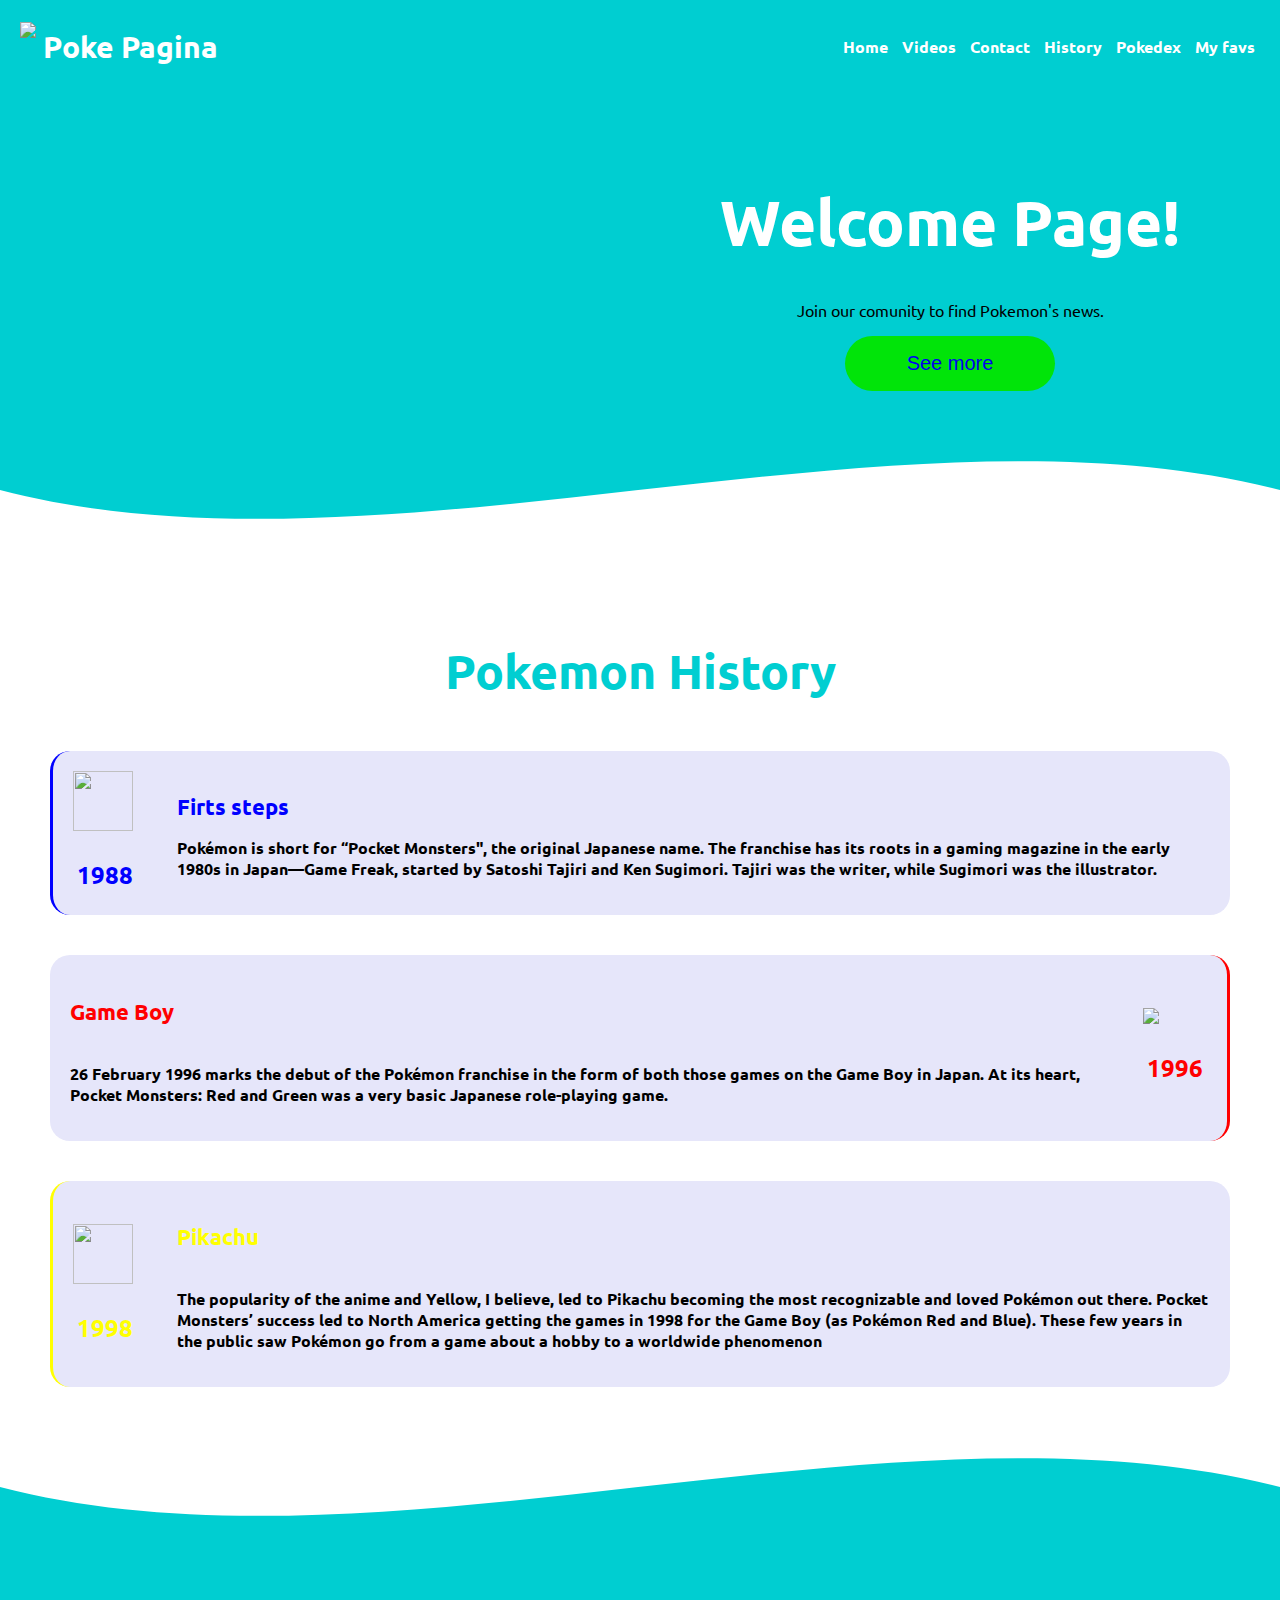
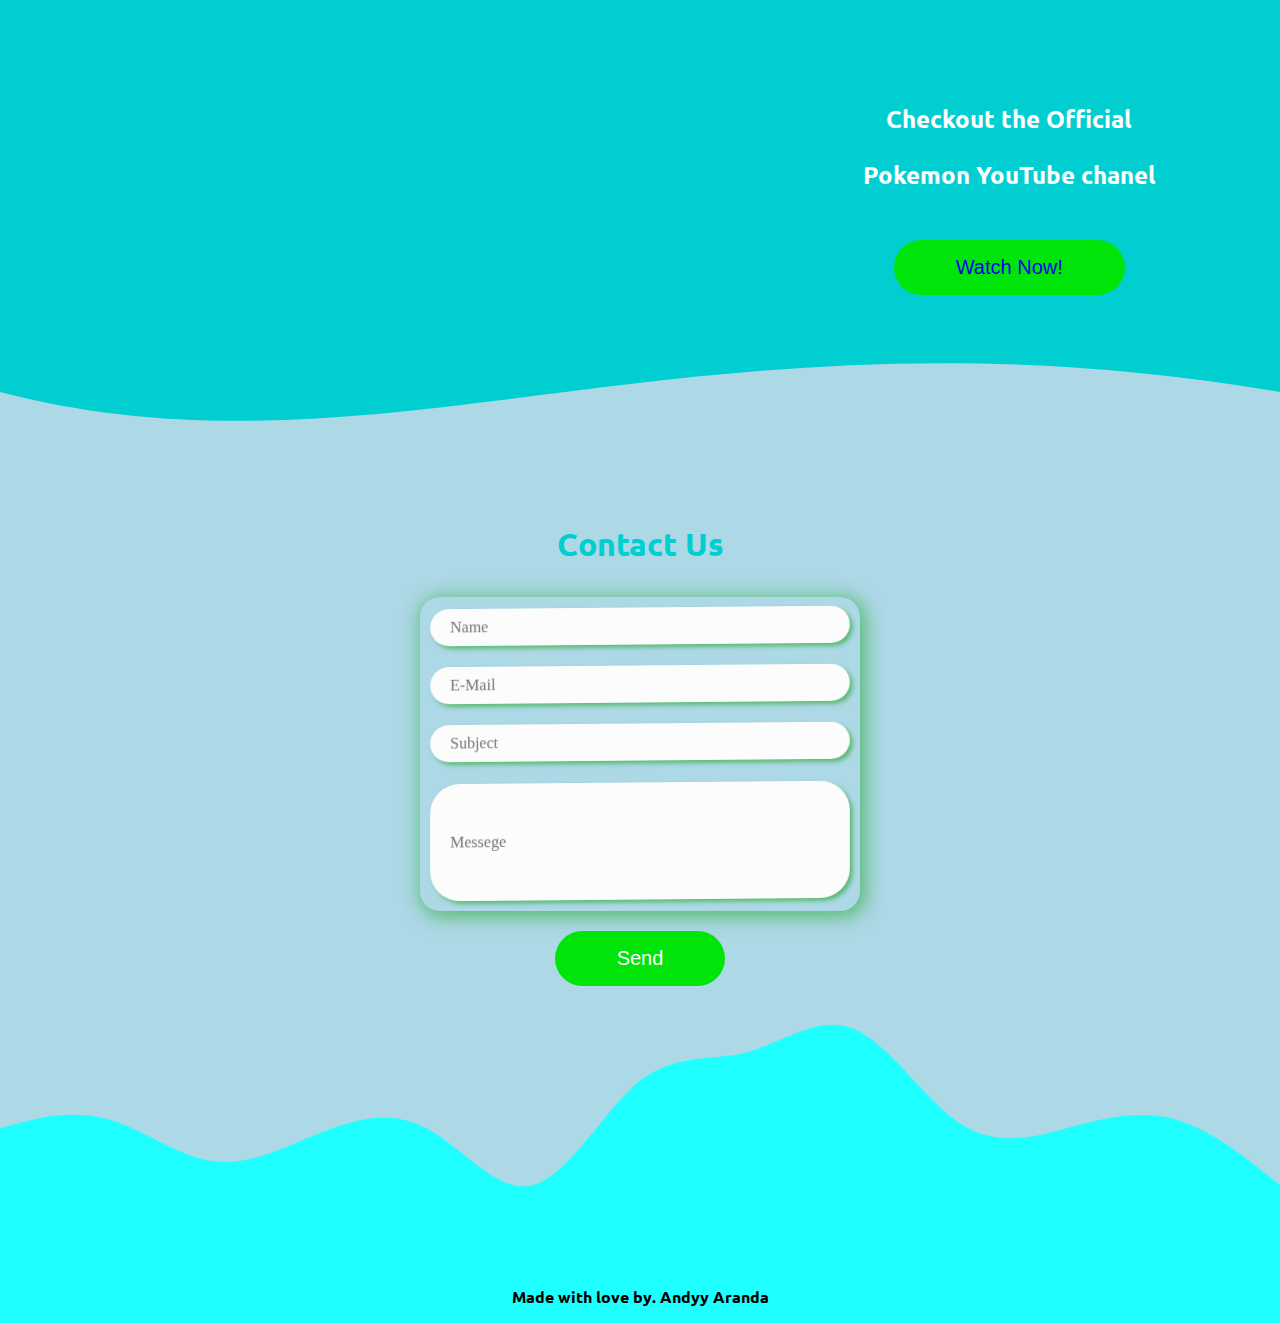
==== commit cab1b81a: "add moving header and corrected code" ====
--- a/week1-2/home.html
+++ b/week1-2/home.html
@@ -9,26 +9,26 @@
 </head>
 
 <body>
-  <header class="header" id=myHeader>
+  <header class="headerr">
 
     <div class="desk">
       <div class="logo">
         <a href="home.html">
           <img src="https://image.flaticon.com/icons/svg/528/528101.svg" >
         </a>
-        <a href="home.html">Poke Pagina</a>
+        <a id="1" href="home.html">Poke Pagina</a>
       </div>
     </div>
 
     <div class="desk">
       <nav style="font-weight: bold;">
         <ul>
-          <a href="home.html">Home </a>
-          <a href="#Videos">Videos</a>
-          <a href="#Contact">Contact </a>
-          <a href="#History">History </a>
-          <a>Pokedex </a>
-          <a>My favs </a>
+          <a id="1" href="home.html">Home </a>
+          <a id="1" href="#Videos">Videos</a>
+          <a id="1" href="#Contact">Contact </a>
+          <a id="1" href="#History">History </a>
+          <a id="1" >Pokedex </a>
+          <a id="1">My favs </a>
         </ul>
       </nav>
     </div>
--- a/week1-2/styles/app.css
+++ b/week1-2/styles/app.css
@@ -1,17 +1,17 @@
 @import url('https://fonts.googleapis.com/css?family=Ubuntu&display=swap');
 @import url('https://fonts.googleapis.com/css?family=Noto+Sans+KR:400,700,900&display=swap') ;
 
-header {
+.headerr {
 	background: darkturquoise;
 	display: flex;
 	justify-content:space-between;
 	align-items:center;
 	flex-direction:row;
-	flex-wrap:wrap;
-}
-header nav a {
-	
-
+  flex-wrap:wrap;
+  width: 100%;
+  position: fixed;
+}
+.headerr nav a {
 	color:#fff;
 	text-align: center;
 	text-decoration: none;
@@ -19,21 +19,57 @@
 
 
 }
-header .logo {
+.headerr .logo {
 	color:#fff;
 	font-size:30px;
 }
 
-header .logo img {
+.headerr .logo img {
 	width:50px;
 	vertical-align: top;
 }
 
-header .logo a {
+.headerr .logo a {
 	color:#fff;
 	text-decoration: none;
     line-height:50px;
 }
+
+.movinn {
+	background: white;
+	display: flex;
+	justify-content:space-between;
+	align-items:center;
+	flex-direction:row;
+  flex-wrap:wrap;
+  position: fixed;
+  width: 100%;
+  border-bottom: 1px solid;
+  border-color: gray;
+}
+.movinn nav a {
+	color:black;
+	text-align: center;
+	text-decoration: none;
+	margin: 5px;;
+}
+.movinn .logo {
+	color:black;
+	font-size:30px;
+}
+
+.movinn .logo img {
+	width:50px;
+	vertical-align: top;
+}
+
+.movinn .logo a {
+	color:black;
+	text-decoration: none;
+    line-height:50px;
+}
+
+
 .mobilee{display: none;
     width: 700px;
   }
@@ -81,15 +117,22 @@
     display: none;
     
 }
-
+.opeen{
+  display: none;
+}
+.closeed{
+  display: block;
+}
 .portada{
     background-image: url(https://github.com/andres-aranda/agrofy-frontend-lab/blob/master/week1-2/assets/charmANDER.png?raw=true);
-    background-size: 700px;
+    background-size: 600px;
     background-repeat: no-repeat;
     height: 500px;
 display: flex;
 flex-direction: column;
 justify-content: space-between;
+padding-top: 90px;
+background-position-y: -130%;
 }
 
 .contenedor {
@@ -194,12 +237,7 @@
     margin: 0;
     font-weight: bold;
 }
-.headerMoving {
-    position: fixed;
-    top: 0;
-    width: 100%
-  }
-  
+
   
 
  @media (max-width: 720px) {
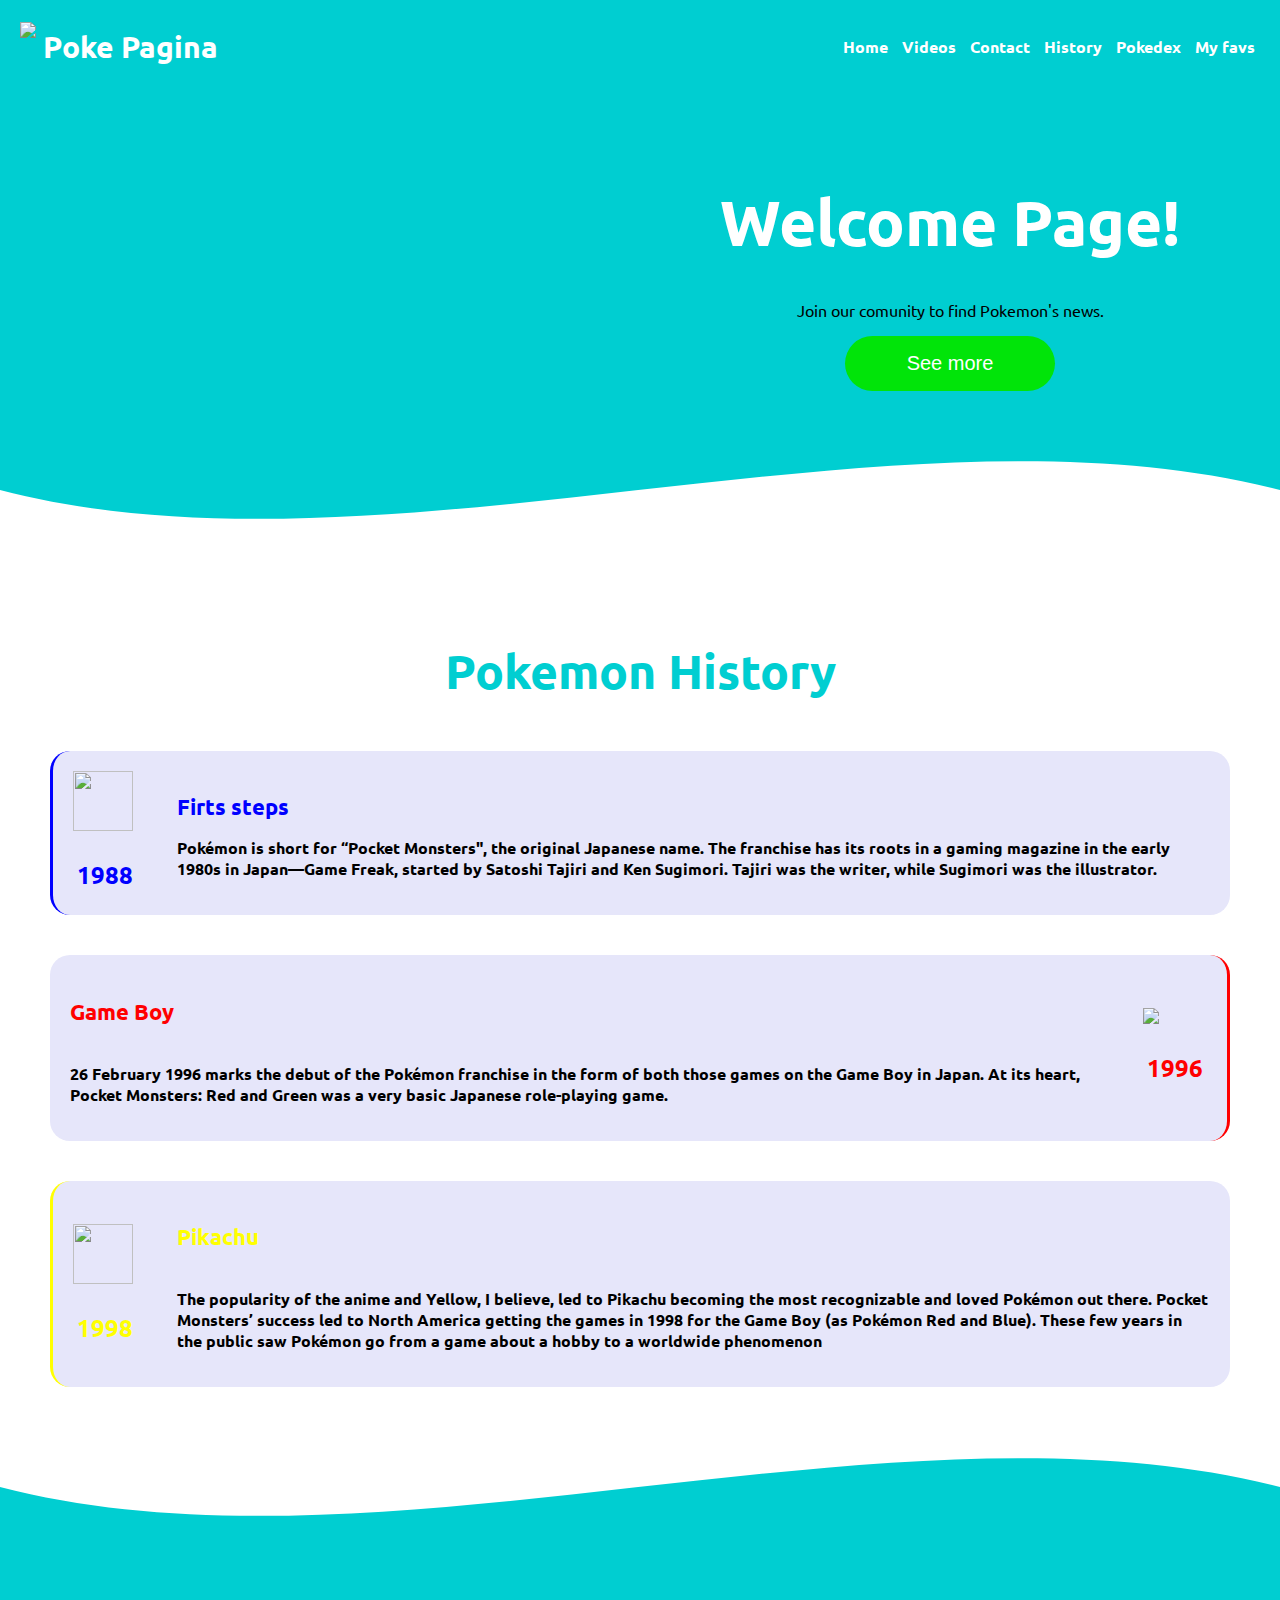
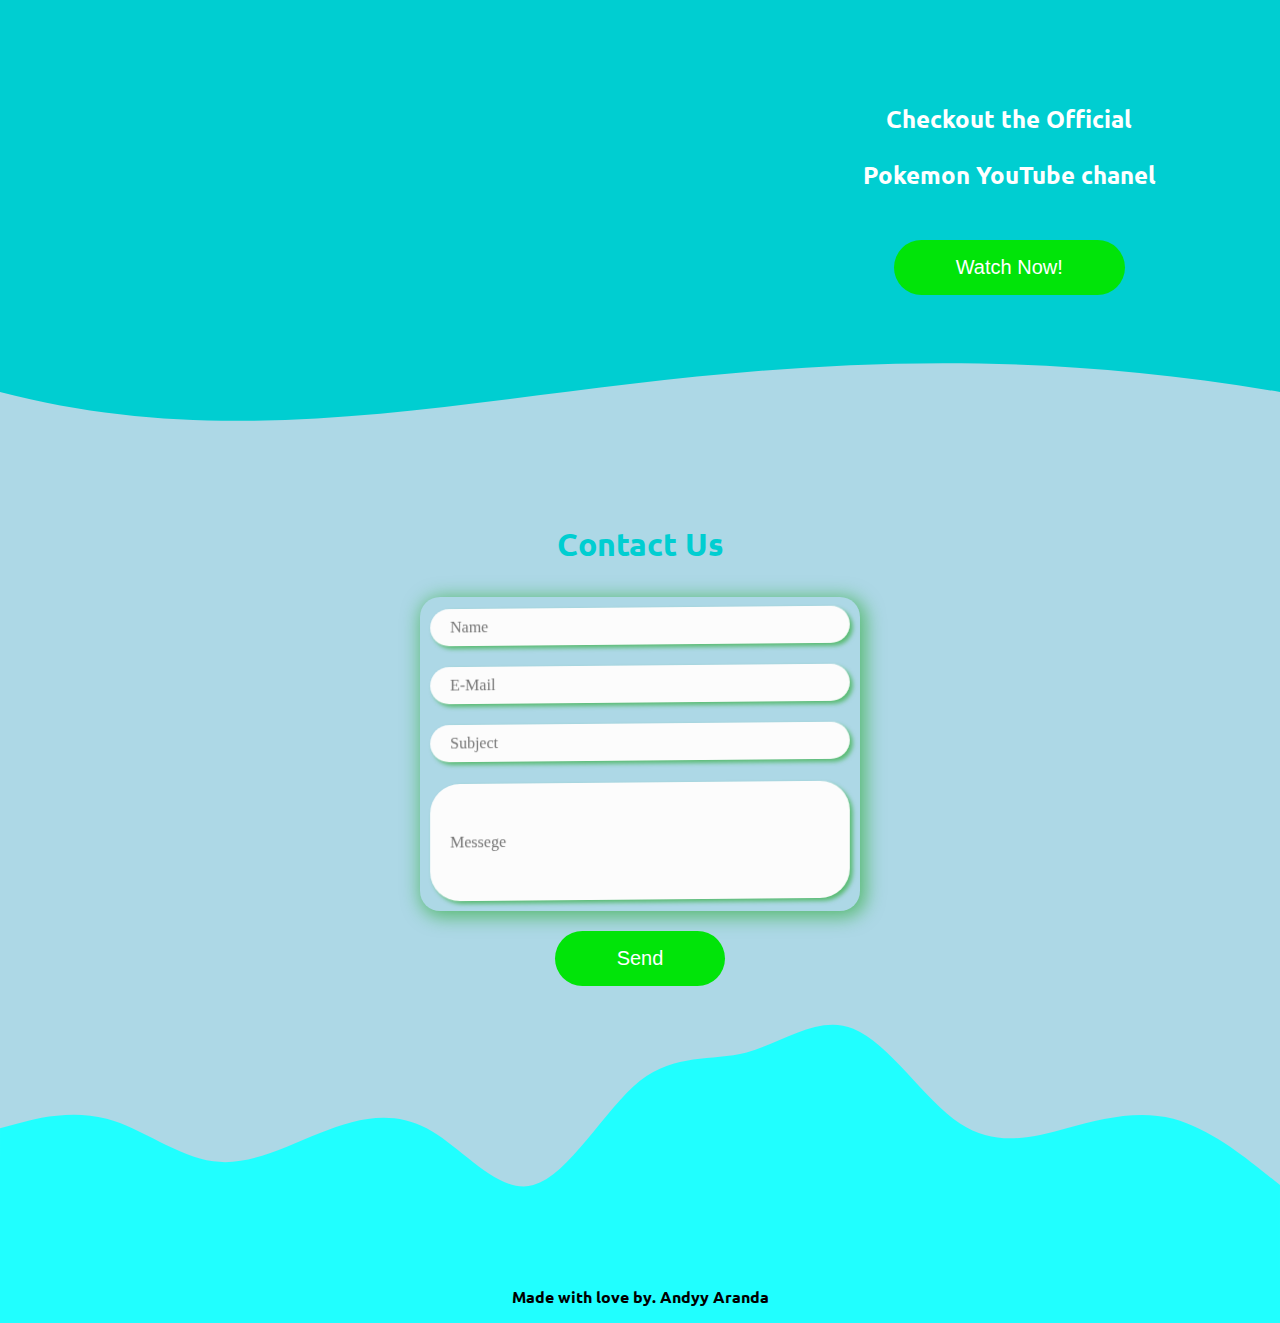
==== commit 0577c896: "m" ====
--- a/week1-2/home.html
+++ b/week1-2/home.html
@@ -27,8 +27,8 @@
           <a id="1" href="#Videos">Videos</a>
           <a id="1" href="#Contact">Contact </a>
           <a id="1" href="#History">History </a>
-          <a id="1" >Pokedex </a>
-          <a id="1">My favs </a>
+          <a id="1" href="pokedex.html">Pokedex </a>
+          <a id="1" href="MyFav.html">My favs </a>
         </ul>
       </nav>
     </div>
@@ -50,8 +50,8 @@
             <li class="menu-list__item"><a href="#Videos">Videos</a></li>
             <li class="menu-list__item"><a href="#History">History </a> </li>
             <li class="menu-list__item"><a href="#Contact">Contact </a></li>
-            <li class="menu-list__item"><a>Pokedex </a></li>
-            <li class="menu-list__item"><a>My favs </a></li>
+            <li class="menu-list__item"><a href="pokedex.html">Pokedex </a></li>
+            <li class="menu-list__item"><a href="MyFav.html">My favs </a></li>
           </ul>
         </div>
       </div>
--- a/week1-2/styles/app.css
+++ b/week1-2/styles/app.css
@@ -98,7 +98,8 @@
     border-bottom: 1px solid;
     
   }
-  .menu-list__item a {text-decoration: none;}
+  .menu-list__item a {text-decoration: none;
+  color: black;}
   
   .trigger-input {
     display: none;
@@ -237,7 +238,9 @@
     margin: 0;
     font-weight: bold;
 }
-
+a {
+  color: #fff;
+}
   
 
  @media (max-width: 720px) {
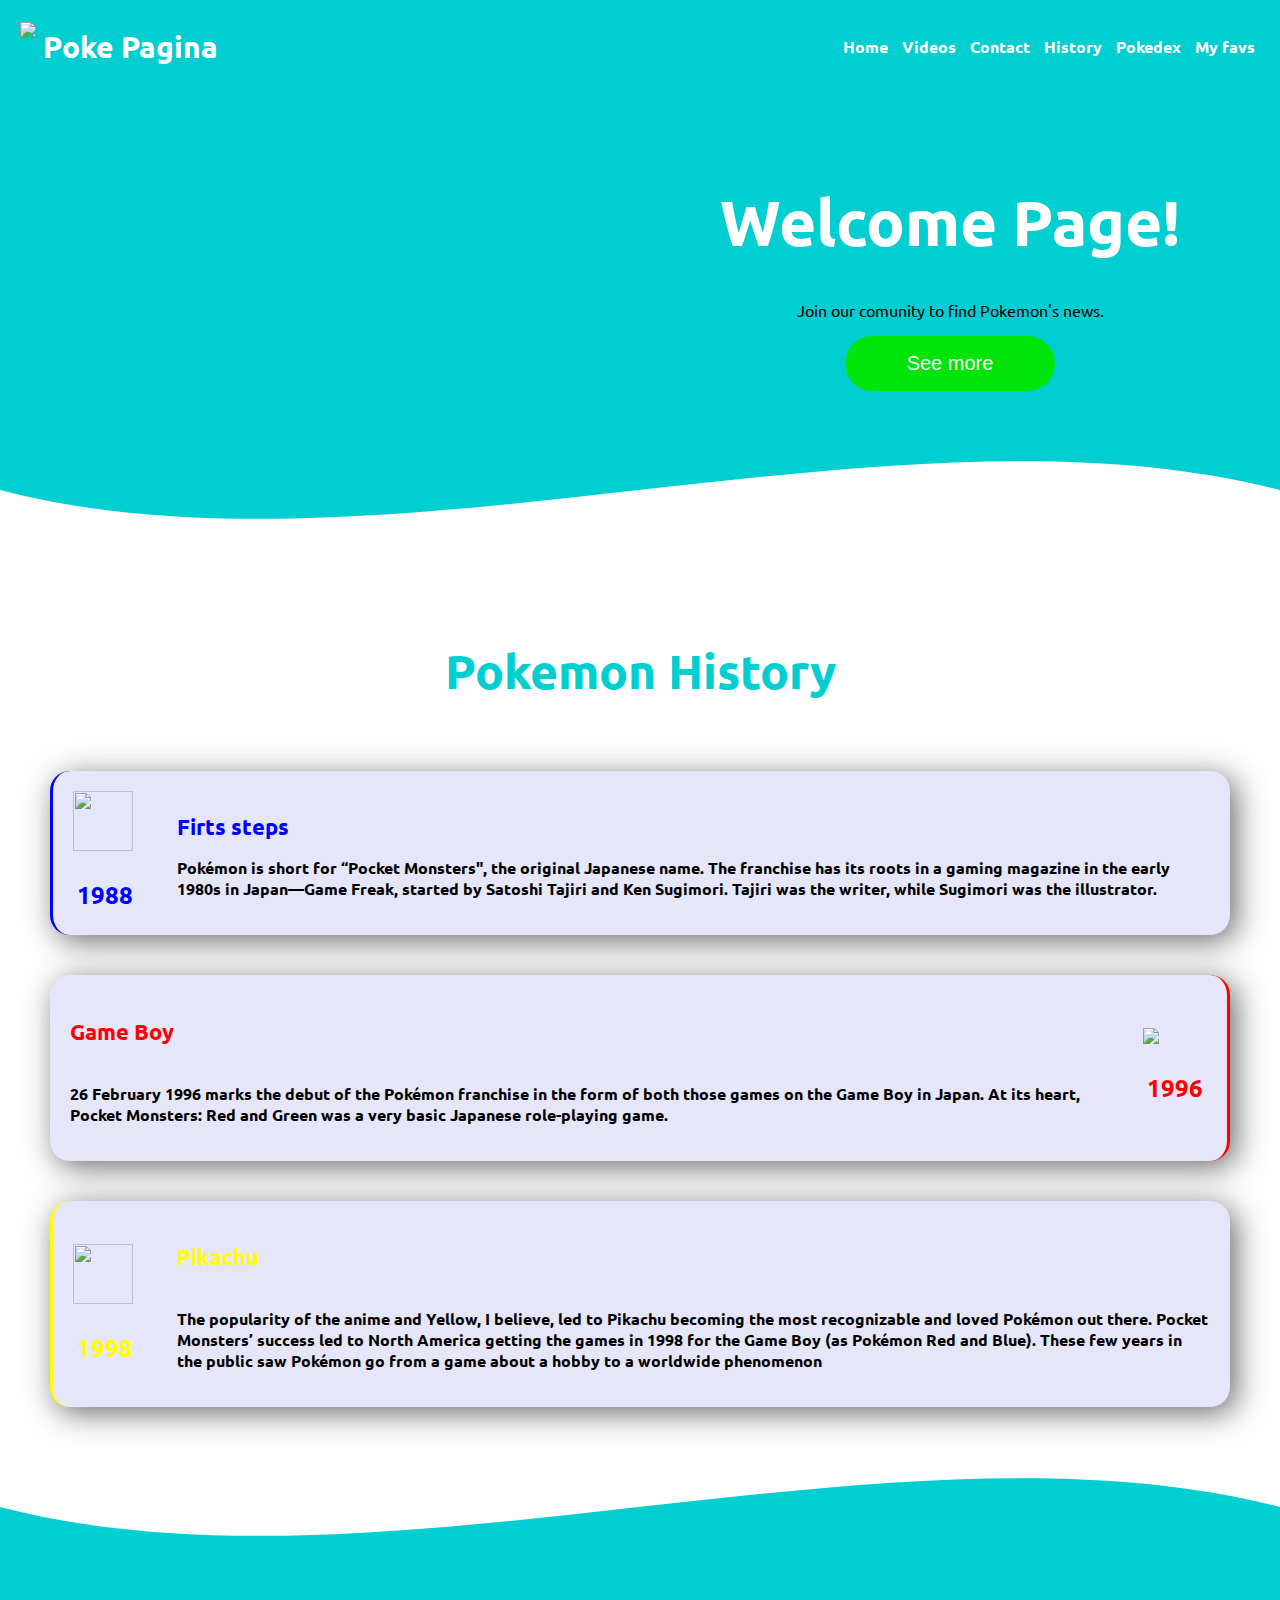
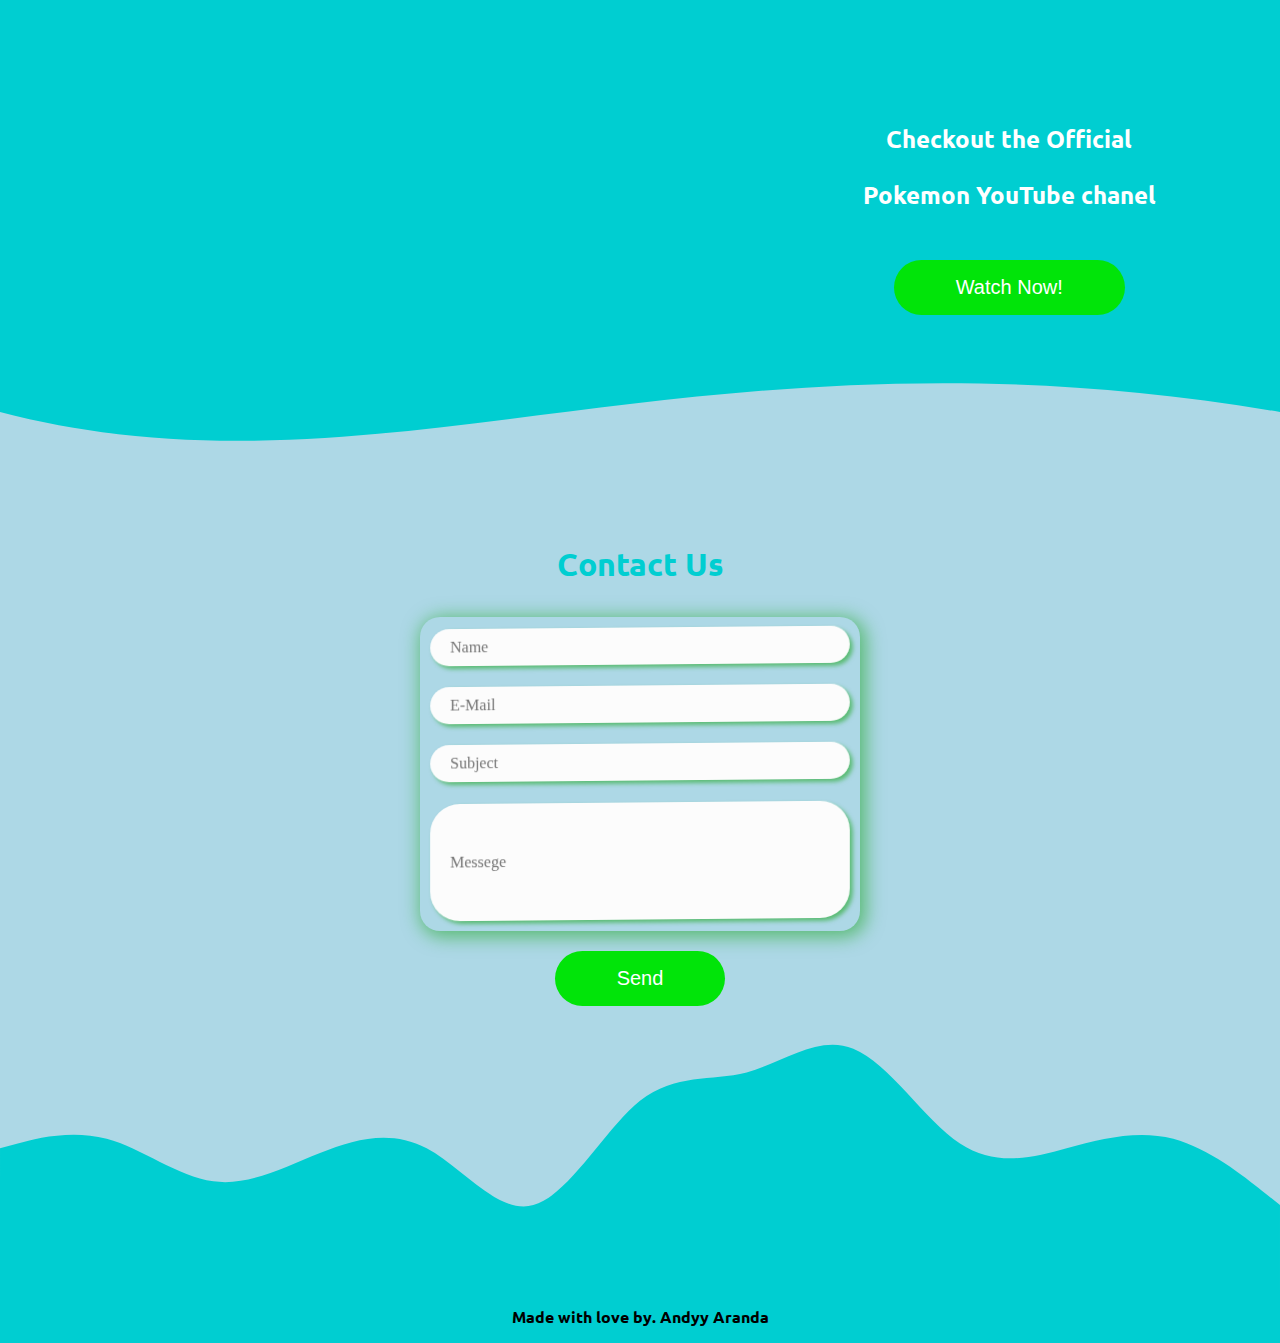
==== commit 7d351033: "tutilisti" ====
--- a/week1-2/home.html
+++ b/week1-2/home.html
@@ -84,7 +84,7 @@
 
   <section class="contenedor" style="padding: 30px;">
 
-    <div class="bloque" style="margin: 0px; margin-bottom: 10px;background-color: white;">
+    <div  style="margin: 0px; margin-bottom: 30px;background-color: white;display: flex;justify-content: center;">
       <h2>
         <p id="History" style="font-weight: bolder; margin: 0px; font-size: 200%;color: darkturquoise;;">Pokemon History
         </p>
@@ -179,7 +179,6 @@
     <P id="Contact" style="font-weight: bolder; font-size: 200%; color: darkturquoise;">Contact Us</P>
     <div class="formulari">
 
-
       <form action="">
         <input class="entrada" type="text" name="name" size="40" placeholder="Name"><br>
         <input class="entrada" type="email" name="email" size="40" placeholder="E-Mail"><br>
@@ -193,13 +192,13 @@
   </section>
   <section class="contenedor" style="margin: 0px;background-color: lightblue;">
     <svg xmlns="http://www.w3.org/2000/svg" viewBox="0 0 1440 320">
-      <path fill="#20FFFF" fill-opacity="1"
+      <path fill="darkturquoise" fill-opacity="1"
         d="M0,160L20,154.7C40,149,80,139,120,149.3C160,160,200,192,240,197.3C280,203,320,181,360,165.3C400,149,440,139,480,160C520,181,560,235,600,224C640,213,680,139,720,106.7C760,75,800,85,840,74.7C880,64,920,32,960,48C1000,64,1040,128,1080,154.7C1120,181,1160,171,1200,160C1240,149,1280,139,1320,149.3C1360,160,1400,192,1420,208L1440,224L1440,320L1420,320C1400,320,1360,320,1320,320C1280,320,1240,320,1200,320C1160,320,1120,320,1080,320C1040,320,1000,320,960,320C920,320,880,320,840,320C800,320,760,320,720,320C680,320,640,320,600,320C560,320,520,320,480,320C440,320,400,320,360,320C320,320,280,320,240,320C200,320,160,320,120,320C80,320,40,320,20,320L0,320Z">
       </path>
     </svg>
 
   </section>
-  <footer style="background-color: #20FFFF ;margin: 0px;display: flex; justify-content: center; ">
+  <footer style="background-color: darkturquoise ;margin: 0px;display: flex; justify-content: center; ">
     <p>Made with love by <p style="font-weight: bolder;">. Andyy Aranda</p>
     </p>
   </footer>
--- a/week1-2/styles/app.css
+++ b/week1-2/styles/app.css
@@ -154,6 +154,8 @@
    border-radius:  20px;
    margin: 20px;
    background-color: lavender;
+   -webkit-box-shadow: 6px 6px 31px 0 rgba(91,91,91,0.91) ;
+  box-shadow: 6px 6px 31px 0 rgba(91,91,91,0.91)
 }
 
 .bloque_video{
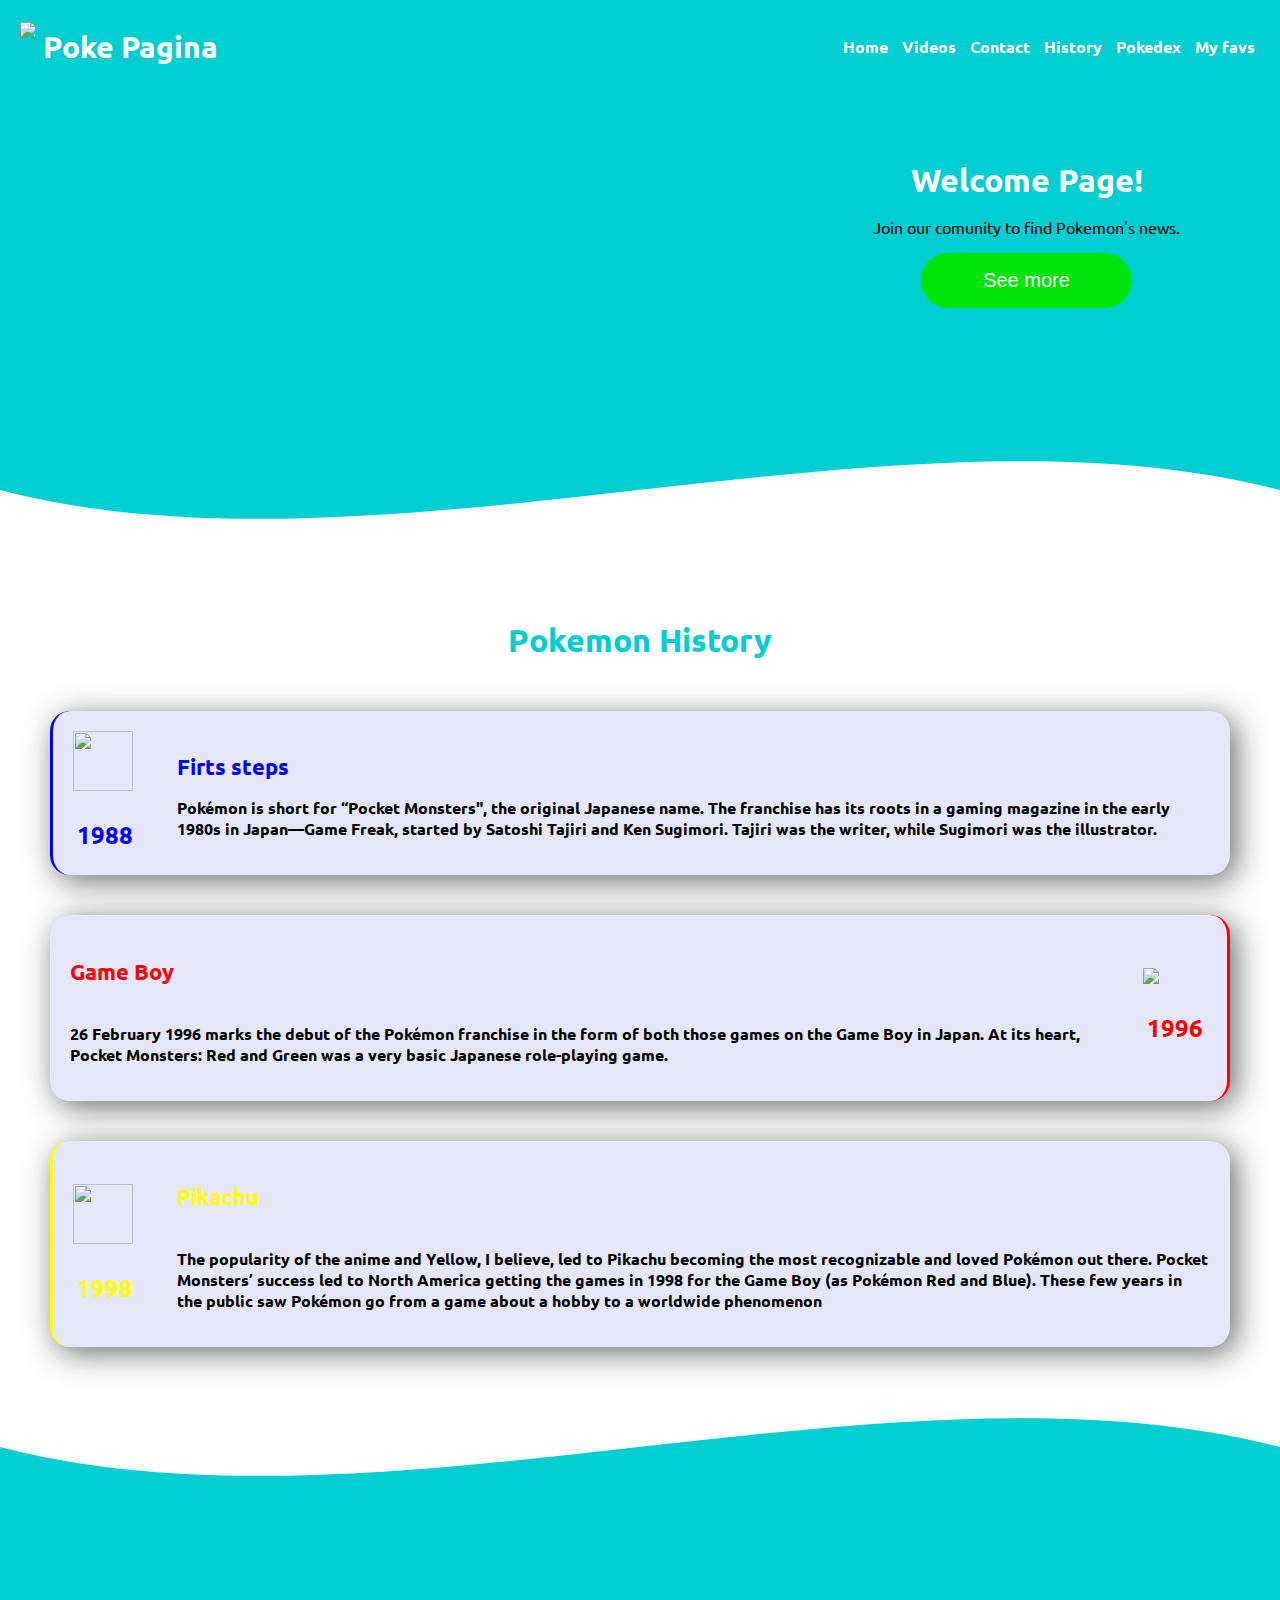
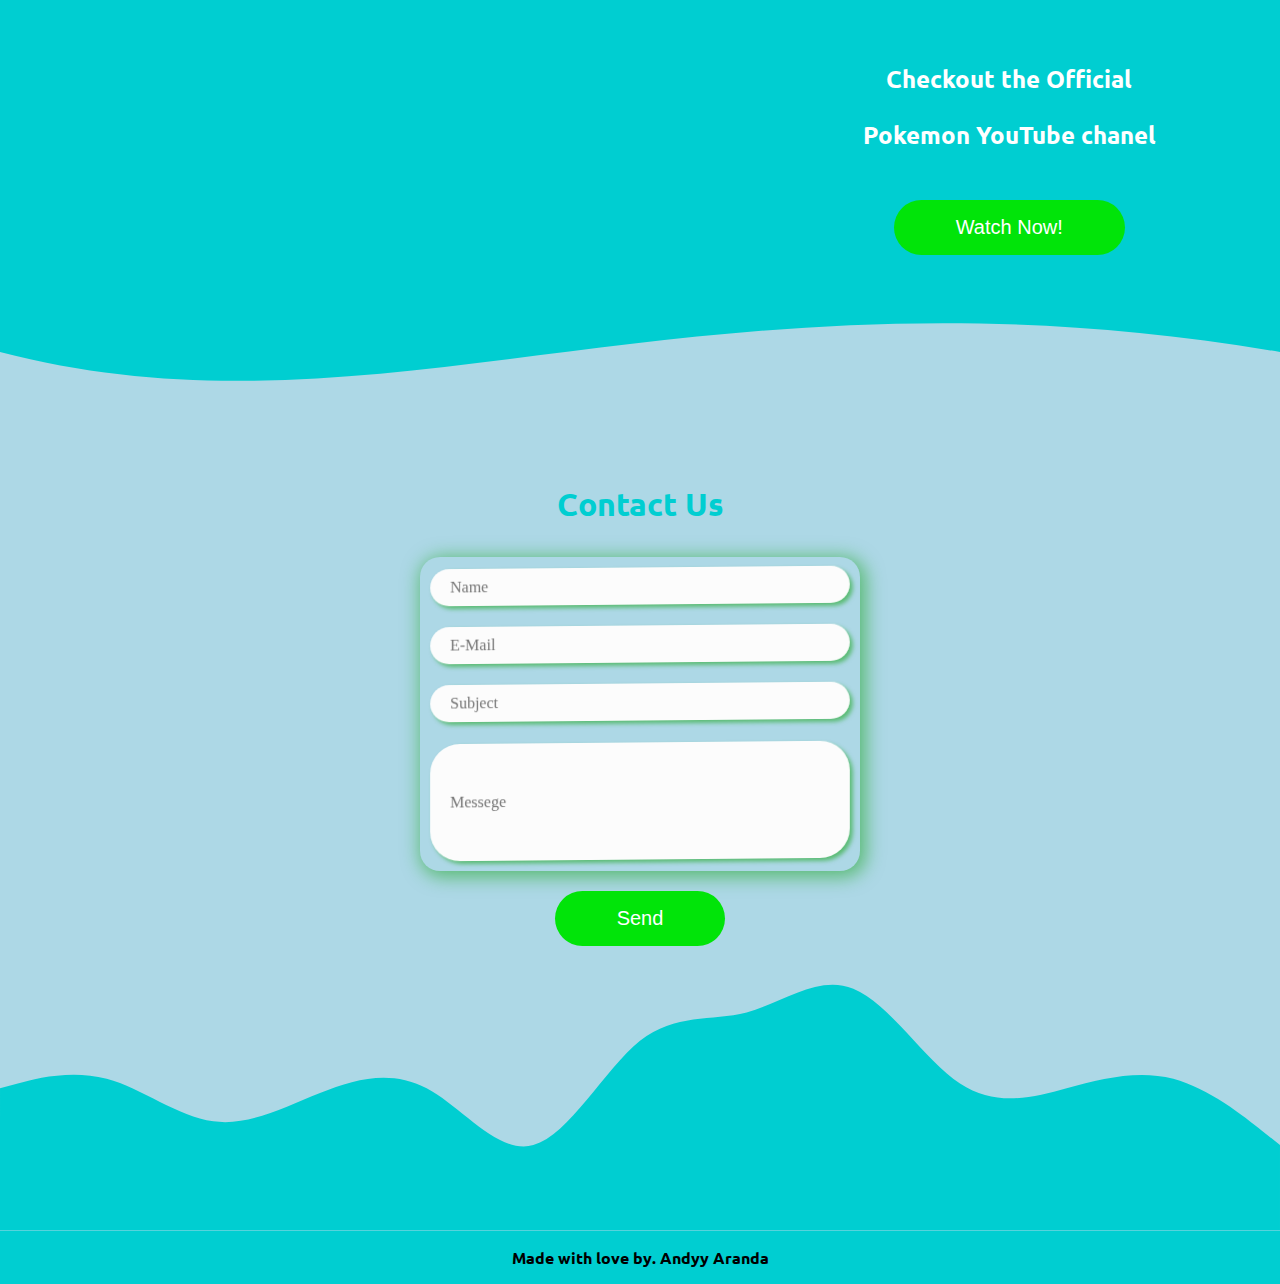
==== commit ac38b42d: "a" ====
--- a/week1-2/home.html
+++ b/week1-2/home.html
@@ -57,14 +57,13 @@
       </div>
     </div>
   </header>
+  
   <div style="background-color: darkturquoise;">
-
-
     <section class="portada">
       <div style="align-self: flex-end;margin-right: 100px;margin-top: 70px;">
         <div style="display: flex; flex-direction: column;align-items: center;">
-          <h1>
-            <p style="color: white; margin: 0px;font-size: 200%;">Welcome Page!</p>
+          <h1 style="color: white; margin: 0px;font-size: 200%;">
+            Welcome Page!
           </h1>
           <p style="font-weight: lighter;">Join our comunity to find Pokemon's news. </p>
           <div>
@@ -79,15 +78,15 @@
             style="stroke: none; fill: #ffffff;"></path>
         </svg>
       </div>
-  </div>
-  </section>
+ 
+  </section> 
+</div>
 
   <section class="contenedor" style="padding: 30px;">
 
     <div  style="margin: 0px; margin-bottom: 30px;background-color: white;display: flex;justify-content: center;">
-      <h2>
-        <p id="History" style="font-weight: bolder; margin: 0px; font-size: 200%;color: darkturquoise;;">Pokemon History
-        </p>
+      <h2 id="History" style="font-weight: bolder; margin: 0px; font-size: 200%;color: darkturquoise;;">
+        Pokemon History
       </h2>
 
     </div>
